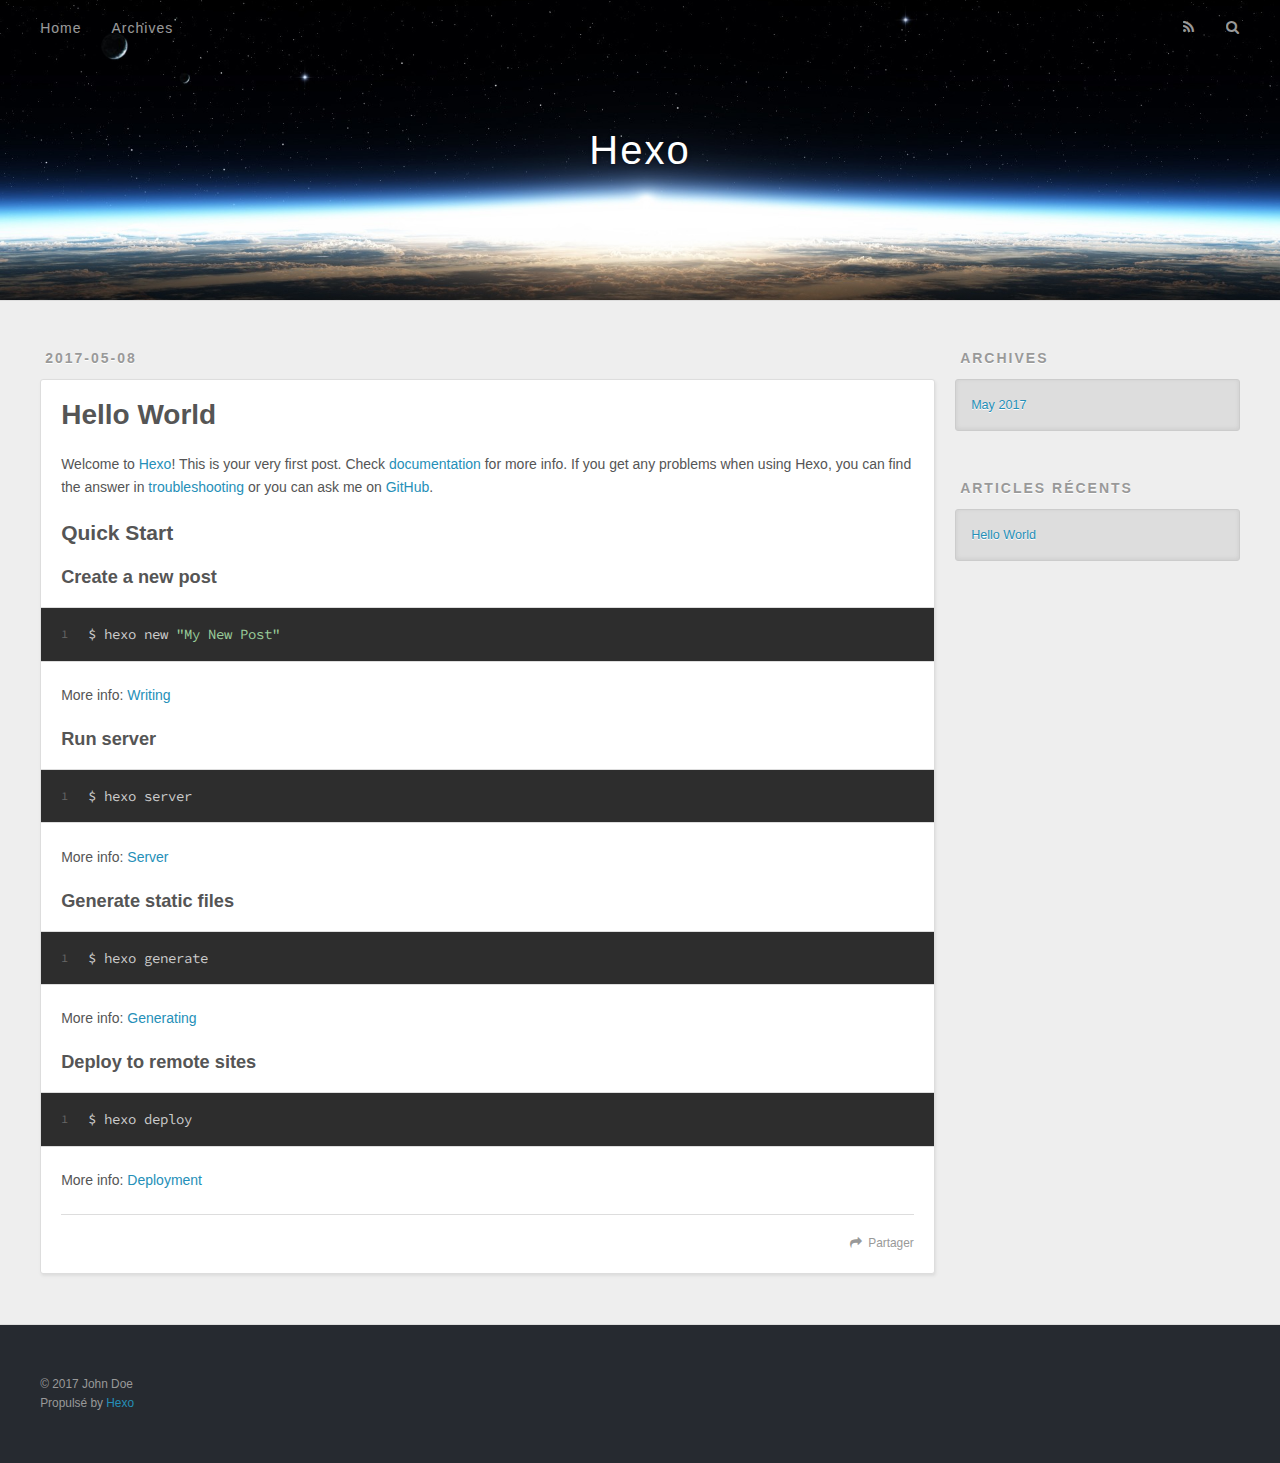
==== index.html @ 1f9a2af3 "Site updated: 2017-05-08 00:08:23" ====
<!DOCTYPE html>
<html>
<head>
  <meta charset="utf-8">
  
  <title>Hexo</title>
  <meta name="viewport" content="width=device-width, initial-scale=1, maximum-scale=1">
  <meta property="og:type" content="website">
<meta property="og:title" content="Hexo">
<meta property="og:url" content="http://yoursite.com/index.html">
<meta property="og:site_name" content="Hexo">
<meta name="twitter:card" content="summary">
<meta name="twitter:title" content="Hexo">
  
    <link rel="alternate" href="/atom.xml" title="Hexo" type="application/atom+xml">
  
  
    <link rel="icon" href="/favicon.png">
  
  
    <link href="//fonts.googleapis.com/css?family=Source+Code+Pro" rel="stylesheet" type="text/css">
  
  <link rel="stylesheet" href="/css/style.css">
  

</head>

<body>
  <div id="container">
    <div id="wrap">
      <header id="header">
  <div id="banner"></div>
  <div id="header-outer" class="outer">
    <div id="header-title" class="inner">
      <h1 id="logo-wrap">
        <a href="/" id="logo">Hexo</a>
      </h1>
      
    </div>
    <div id="header-inner" class="inner">
      <nav id="main-nav">
        <a id="main-nav-toggle" class="nav-icon"></a>
        
          <a class="main-nav-link" href="/">Home</a>
        
          <a class="main-nav-link" href="/archives">Archives</a>
        
      </nav>
      <nav id="sub-nav">
        
          <a id="nav-rss-link" class="nav-icon" href="/atom.xml" title="Flux RSS"></a>
        
        <a id="nav-search-btn" class="nav-icon" title="Rechercher"></a>
      </nav>
      <div id="search-form-wrap">
        <form action="//google.com/search" method="get" accept-charset="UTF-8" class="search-form"><input type="search" name="q" class="search-form-input" placeholder="Search"><button type="submit" class="search-form-submit">&#xF002;</button><input type="hidden" name="sitesearch" value="http://yoursite.com"></form>
      </div>
    </div>
  </div>
</header>
      <div class="outer">
        <section id="main">
  
    <article id="post-hello-world" class="article article-type-post" itemscope itemprop="blogPost">
  <div class="article-meta">
    <a href="/2017/05/08/hello-world/" class="article-date">
  <time datetime="2017-05-07T16:02:55.873Z" itemprop="datePublished">2017-05-08</time>
</a>
    
  </div>
  <div class="article-inner">
    
    
      <header class="article-header">
        
  
    <h1 itemprop="name">
      <a class="article-title" href="/2017/05/08/hello-world/">Hello World</a>
    </h1>
  

      </header>
    
    <div class="article-entry" itemprop="articleBody">
      
        <p>Welcome to <a href="https://hexo.io/" target="_blank" rel="external">Hexo</a>! This is your very first post. Check <a href="https://hexo.io/docs/" target="_blank" rel="external">documentation</a> for more info. If you get any problems when using Hexo, you can find the answer in <a href="https://hexo.io/docs/troubleshooting.html" target="_blank" rel="external">troubleshooting</a> or you can ask me on <a href="https://github.com/hexojs/hexo/issues" target="_blank" rel="external">GitHub</a>.</p>
<h2 id="Quick-Start"><a href="#Quick-Start" class="headerlink" title="Quick Start"></a>Quick Start</h2><h3 id="Create-a-new-post"><a href="#Create-a-new-post" class="headerlink" title="Create a new post"></a>Create a new post</h3><figure class="highlight bash"><table><tr><td class="gutter"><pre><div class="line">1</div></pre></td><td class="code"><pre><div class="line">$ hexo new <span class="string">"My New Post"</span></div></pre></td></tr></table></figure>
<p>More info: <a href="https://hexo.io/docs/writing.html" target="_blank" rel="external">Writing</a></p>
<h3 id="Run-server"><a href="#Run-server" class="headerlink" title="Run server"></a>Run server</h3><figure class="highlight bash"><table><tr><td class="gutter"><pre><div class="line">1</div></pre></td><td class="code"><pre><div class="line">$ hexo server</div></pre></td></tr></table></figure>
<p>More info: <a href="https://hexo.io/docs/server.html" target="_blank" rel="external">Server</a></p>
<h3 id="Generate-static-files"><a href="#Generate-static-files" class="headerlink" title="Generate static files"></a>Generate static files</h3><figure class="highlight bash"><table><tr><td class="gutter"><pre><div class="line">1</div></pre></td><td class="code"><pre><div class="line">$ hexo generate</div></pre></td></tr></table></figure>
<p>More info: <a href="https://hexo.io/docs/generating.html" target="_blank" rel="external">Generating</a></p>
<h3 id="Deploy-to-remote-sites"><a href="#Deploy-to-remote-sites" class="headerlink" title="Deploy to remote sites"></a>Deploy to remote sites</h3><figure class="highlight bash"><table><tr><td class="gutter"><pre><div class="line">1</div></pre></td><td class="code"><pre><div class="line">$ hexo deploy</div></pre></td></tr></table></figure>
<p>More info: <a href="https://hexo.io/docs/deployment.html" target="_blank" rel="external">Deployment</a></p>

      
    </div>
    <footer class="article-footer">
      <a data-url="http://yoursite.com/2017/05/08/hello-world/" data-id="cj2ew1vl20000uwfzickqhvb1" class="article-share-link">Partager</a>
      
      
    </footer>
  </div>
  
</article>


  

</section>
        
          <aside id="sidebar">
  
    

  
    

  
    
  
    
  <div class="widget-wrap">
    <h3 class="widget-title">Archives</h3>
    <div class="widget">
      <ul class="archive-list"><li class="archive-list-item"><a class="archive-list-link" href="/archives/2017/05/">May 2017</a></li></ul>
    </div>
  </div>


  
    
  <div class="widget-wrap">
    <h3 class="widget-title">Articles récents</h3>
    <div class="widget">
      <ul>
        
          <li>
            <a href="/2017/05/08/hello-world/">Hello World</a>
          </li>
        
      </ul>
    </div>
  </div>

  
</aside>
        
      </div>
      <footer id="footer">
  
  <div class="outer">
    <div id="footer-info" class="inner">
      &copy; 2017 John Doe<br>
      Propulsé by <a href="http://hexo.io/" target="_blank">Hexo</a>
    </div>
  </div>
</footer>
    </div>
    <nav id="mobile-nav">
  
    <a href="/" class="mobile-nav-link">Home</a>
  
    <a href="/archives" class="mobile-nav-link">Archives</a>
  
</nav>
    

<script src="//ajax.googleapis.com/ajax/libs/jquery/2.0.3/jquery.min.js"></script>


  <link rel="stylesheet" href="/fancybox/jquery.fancybox.css">
  <script src="/fancybox/jquery.fancybox.pack.js"></script>


<script src="/js/script.js"></script>

  </div>
</body>
</html>
---- css/style.css ----
body {
  width: 100%;
}
body:before,
body:after {
  content: "";
  display: table;
}
body:after {
  clear: both;
}
html,
body,
div,
span,
applet,
object,
iframe,
h1,
h2,
h3,
h4,
h5,
h6,
p,
blockquote,
pre,
a,
abbr,
acronym,
address,
big,
cite,
code,
del,
dfn,
em,
img,
ins,
kbd,
q,
s,
samp,
small,
strike,
strong,
sub,
sup,
tt,
var,
dl,
dt,
dd,
ol,
ul,
li,
fieldset,
form,
label,
legend,
table,
caption,
tbody,
tfoot,
thead,
tr,
th,
td {
  margin: 0;
  padding: 0;
  border: 0;
  outline: 0;
  font-weight: inherit;
  font-style: inherit;
  font-family: inherit;
  font-size: 100%;
  vertical-align: baseline;
}
body {
  line-height: 1;
  color: #000;
  background: #fff;
}
ol,
ul {
  list-style: none;
}
table {
  border-collapse: separate;
  border-spacing: 0;
  vertical-align: middle;
}
caption,
th,
td {
  text-align: left;
  font-weight: normal;
  vertical-align: middle;
}
a img {
  border: none;
}
input,
button {
  margin: 0;
  padding: 0;
}
input::-moz-focus-inner,
button::-moz-focus-inner {
  border: 0;
  padding: 0;
}
@font-face {
  font-family: FontAwesome;
  font-style: normal;
  font-weight: normal;
  src: url("fonts/fontawesome-webfont.eot?v=#4.0.3");
  src: url("fonts/fontawesome-webfont.eot?#iefix&v=#4.0.3") format("embedded-opentype"), url("fonts/fontawesome-webfont.woff?v=#4.0.3") format("woff"), url("fonts/fontawesome-webfont.ttf?v=#4.0.3") format("truetype"), url("fonts/fontawesome-webfont.svg#fontawesomeregular?v=#4.0.3") format("svg");
}
html,
body,
#container {
  height: 100%;
}
body {
  background: #eee;
  font: 14px "Helvetica Neue", Helvetica, Arial, sans-serif;
  -webkit-text-size-adjust: 100%;
}
.outer {
  max-width: 1220px;
  margin: 0 auto;
  padding: 0 20px;
}
.outer:before,
.outer:after {
  content: "";
  display: table;
}
.outer:after {
  clear: both;
}
.inner {
  display: inline;
  float: left;
  width: 98.33333333333333%;
  margin: 0 0.833333333333333%;
}
.left,
.alignleft {
  float: left;
}
.right,
.alignright {
  float: right;
}
.clear {
  clear: both;
}
#container {
  position: relative;
}
.mobile-nav-on {
  overflow: hidden;
}
#wrap {
  height: 100%;
  width: 100%;
  position: absolute;
  top: 0;
  left: 0;
  -webkit-transition: 0.2s ease-out;
  -moz-transition: 0.2s ease-out;
  -ms-transition: 0.2s ease-out;
  transition: 0.2s ease-out;
  z-index: 1;
  background: #eee;
}
.mobile-nav-on #wrap {
  left: 280px;
}
@media screen and (min-width: 768px) {
  #main {
    display: inline;
    float: left;
    width: 73.33333333333333%;
    margin: 0 0.833333333333333%;
  }
}
.article-date,
.article-category-link,
.archive-year,
.widget-title {
  text-decoration: none;
  text-transform: uppercase;
  letter-spacing: 2px;
  color: #999;
  margin-bottom: 1em;
  margin-left: 5px;
  line-height: 1em;
  text-shadow: 0 1px #fff;
  font-weight: bold;
}
.article-inner,
.archive-article-inner {
  background: #fff;
  -webkit-box-shadow: 1px 2px 3px #ddd;
  box-shadow: 1px 2px 3px #ddd;
  border: 1px solid #ddd;
  border-radius: 3px;
}
.article-entry h1,
.widget h1 {
  font-size: 2em;
}
.article-entry h2,
.widget h2 {
  font-size: 1.5em;
}
.article-entry h3,
.widget h3 {
  font-size: 1.3em;
}
.article-entry h4,
.widget h4 {
  font-size: 1.2em;
}
.article-entry h5,
.widget h5 {
  font-size: 1em;
}
.article-entry h6,
.widget h6 {
  font-size: 1em;
  color: #999;
}
.article-entry hr,
.widget hr {
  border: 1px dashed #ddd;
}
.article-entry strong,
.widget strong {
  font-weight: bold;
}
.article-entry em,
.widget em,
.article-entry cite,
.widget cite {
  font-style: italic;
}
.article-entry sup,
.widget sup,
.article-entry sub,
.widget sub {
  font-size: 0.75em;
  line-height: 0;
  position: relative;
  vertical-align: baseline;
}
.article-entry sup,
.widget sup {
  top: -0.5em;
}
.article-entry sub,
.widget sub {
  bottom: -0.2em;
}
.article-entry small,
.widget small {
  font-size: 0.85em;
}
.article-entry acronym,
.widget acronym,
.article-entry abbr,
.widget abbr {
  border-bottom: 1px dotted;
}
.article-entry ul,
.widget ul,
.article-entry ol,
.widget ol,
.article-entry dl,
.widget dl {
  margin: 0 20px;
  line-height: 1.6em;
}
.article-entry ul ul,
.widget ul ul,
.article-entry ol ul,
.widget ol ul,
.article-entry ul ol,
.widget ul ol,
.article-entry ol ol,
.widget ol ol {
  margin-top: 0;
  margin-bottom: 0;
}
.article-entry ul,
.widget ul {
  list-style: disc;
}
.article-entry ol,
.widget ol {
  list-style: decimal;
}
.article-entry dt,
.widget dt {
  font-weight: bold;
}
#header {
  height: 300px;
  position: relative;
  border-bottom: 1px solid #ddd;
}
#header:before,
#header:after {
  content: "";
  position: absolute;
  left: 0;
  right: 0;
  height: 40px;
}
#header:before {
  top: 0;
  background: -webkit-linear-gradient(rgba(0,0,0,0.2), transparent);
  background: -moz-linear-gradient(rgba(0,0,0,0.2), transparent);
  background: -ms-linear-gradient(rgba(0,0,0,0.2), transparent);
  background: linear-gradient(rgba(0,0,0,0.2), transparent);
}
#header:after {
  bottom: 0;
  background: -webkit-linear-gradient(transparent, rgba(0,0,0,0.2));
  background: -moz-linear-gradient(transparent, rgba(0,0,0,0.2));
  background: -ms-linear-gradient(transparent, rgba(0,0,0,0.2));
  background: linear-gradient(transparent, rgba(0,0,0,0.2));
}
#header-outer {
  height: 100%;
  position: relative;
}
#header-inner {
  position: relative;
  overflow: hidden;
}
#banner {
  position: absolute;
  top: 0;
  left: 0;
  width: 100%;
  height: 100%;
  background: url("images/banner.jpg") center #000;
  -webkit-background-size: cover;
  -moz-background-size: cover;
  background-size: cover;
  z-index: -1;
}
#header-title {
  text-align: center;
  height: 40px;
  position: absolute;
  top: 50%;
  left: 0;
  margin-top: -20px;
}
#logo,
#subtitle {
  text-decoration: none;
  color: #fff;
  font-weight: 300;
  text-shadow: 0 1px 4px rgba(0,0,0,0.3);
}
#logo {
  font-size: 40px;
  line-height: 40px;
  letter-spacing: 2px;
}
#subtitle {
  font-size: 16px;
  line-height: 16px;
  letter-spacing: 1px;
}
#subtitle-wrap {
  margin-top: 16px;
}
#main-nav {
  float: left;
  margin-left: -15px;
}
.nav-icon,
.main-nav-link {
  float: left;
  color: #fff;
  opacity: 0.6;
  text-decoration: none;
  text-shadow: 0 1px rgba(0,0,0,0.2);
  -webkit-transition: opacity 0.2s;
  -moz-transition: opacity 0.2s;
  -ms-transition: opacity 0.2s;
  transition: opacity 0.2s;
  display: block;
  padding: 20px 15px;
}
.nav-icon:hover,
.main-nav-link:hover {
  opacity: 1;
}
.nav-icon {
  font-family: FontAwesome;
  text-align: center;
  font-size: 14px;
  width: 14px;
  height: 14px;
  padding: 20px 15px;
  position: relative;
  cursor: pointer;
}
.main-nav-link {
  font-weight: 300;
  letter-spacing: 1px;
}
@media screen and (max-width: 479px) {
  .main-nav-link {
    display: none;
  }
}
#main-nav-toggle {
  display: none;
}
#main-nav-toggle:before {
  content: "\f0c9";
}
@media screen and (max-width: 479px) {
  #main-nav-toggle {
    display: block;
  }
}
#sub-nav {
  float: right;
  margin-right: -15px;
}
#nav-rss-link:before {
  content: "\f09e";
}
#nav-search-btn:before {
  content: "\f002";
}
#search-form-wrap {
  position: absolute;
  top: 15px;
  width: 150px;
  height: 30px;
  right: -150px;
  opacity: 0;
  -webkit-transition: 0.2s ease-out;
  -moz-transition: 0.2s ease-out;
  -ms-transition: 0.2s ease-out;
  transition: 0.2s ease-out;
}
#search-form-wrap.on {
  opacity: 1;
  right: 0;
}
@media screen and (max-width: 479px) {
  #search-form-wrap {
    width: 100%;
    right: -100%;
  }
}
.search-form {
  position: absolute;
  top: 0;
  left: 0;
  right: 0;
  background: #fff;
  padding: 5px 15px;
  border-radius: 15px;
  -webkit-box-shadow: 0 0 10px rgba(0,0,0,0.3);
  box-shadow: 0 0 10px rgba(0,0,0,0.3);
}
.search-form-input {
  border: none;
  background: none;
  color: #555;
  width: 100%;
  font: 13px "Helvetica Neue", Helvetica, Arial, sans-serif;
  outline: none;
}
.search-form-input::-webkit-search-results-decoration,
.search-form-input::-webkit-search-cancel-button {
  -webkit-appearance: none;
}
.search-form-submit {
  position: absolute;
  top: 50%;
  right: 10px;
  margin-top: -7px;
  font: 13px FontAwesome;
  border: none;
  background: none;
  color: #bbb;
  cursor: pointer;
}
.search-form-submit:hover,
.search-form-submit:focus {
  color: #777;
}
.article {
  margin: 50px 0;
}
.article-inner {
  overflow: hidden;
}
.article-meta:before,
.article-meta:after {
  content: "";
  display: table;
}
.article-meta:after {
  clear: both;
}
.article-date {
  float: left;
}
.article-category {
  float: left;
  line-height: 1em;
  color: #ccc;
  text-shadow: 0 1px #fff;
  margin-left: 8px;
}
.article-category:before {
  content: "\2022";
}
.article-category-link {
  margin: 0 12px 1em;
}
.article-header {
  padding: 20px 20px 0;
}
.article-title {
  text-decoration: none;
  font-size: 2em;
  font-weight: bold;
  color: #555;
  line-height: 1.1em;
  -webkit-transition: color 0.2s;
  -moz-transition: color 0.2s;
  -ms-transition: color 0.2s;
  transition: color 0.2s;
}
a.article-title:hover {
  color: #258fb8;
}
.article-entry {
  color: #555;
  padding: 0 20px;
}
.article-entry:before,
.article-entry:after {
  content: "";
  display: table;
}
.article-entry:after {
  clear: both;
}
.article-entry p,
.article-entry table {
  line-height: 1.6em;
  margin: 1.6em 0;
}
.article-entry h1,
.article-entry h2,
.article-entry h3,
.article-entry h4,
.article-entry h5,
.article-entry h6 {
  font-weight: bold;
}
.article-entry h1,
.article-entry h2,
.article-entry h3,
.article-entry h4,
.article-entry h5,
.article-entry h6 {
  line-height: 1.1em;
  margin: 1.1em 0;
}
.article-entry a {
  color: #258fb8;
  text-decoration: none;
}
.article-entry a:hover {
  text-decoration: underline;
}
.article-entry ul,
.article-entry ol,
.article-entry dl {
  margin-top: 1.6em;
  margin-bottom: 1.6em;
}
.article-entry img,
.article-entry video {
  max-width: 100%;
  height: auto;
  display: block;
  margin: auto;
}
.article-entry iframe {
  border: none;
}
.article-entry table {
  width: 100%;
  border-collapse: collapse;
  border-spacing: 0;
}
.article-entry th {
  font-weight: bold;
  border-bottom: 3px solid #ddd;
  padding-bottom: 0.5em;
}
.article-entry td {
  border-bottom: 1px solid #ddd;
  padding: 10px 0;
}
.article-entry blockquote {
  font-family: Georgia, "Times New Roman", serif;
  font-size: 1.4em;
  margin: 1.6em 20px;
  text-align: center;
}
.article-entry blockquote footer {
  font-size: 14px;
  margin: 1.6em 0;
  font-family: "Helvetica Neue", Helvetica, Arial, sans-serif;
}
.article-entry blockquote footer cite:before {
  content: "—";
  padding: 0 0.5em;
}
.article-entry .pullquote {
  text-align: left;
  width: 45%;
  margin: 0;
}
.article-entry .pullquote.left {
  margin-left: 0.5em;
  margin-right: 1em;
}
.article-entry .pullquote.right {
  margin-right: 0.5em;
  margin-left: 1em;
}
.article-entry .caption {
  color: #999;
  display: block;
  font-size: 0.9em;
  margin-top: 0.5em;
  position: relative;
  text-align: center;
}
.article-entry .video-container {
  position: relative;
  padding-top: 56.25%;
  height: 0;
  overflow: hidden;
}
.article-entry .video-container iframe,
.article-entry .video-container object,
.article-entry .video-container embed {
  position: absolute;
  top: 0;
  left: 0;
  width: 100%;
  height: 100%;
  margin-top: 0;
}
.article-more-link a {
  display: inline-block;
  line-height: 1em;
  padding: 6px 15px;
  border-radius: 15px;
  background: #eee;
  color: #999;
  text-shadow: 0 1px #fff;
  text-decoration: none;
}
.article-more-link a:hover {
  background: #258fb8;
  color: #fff;
  text-decoration: none;
  text-shadow: 0 1px #1e7293;
}
.article-footer {
  font-size: 0.85em;
  line-height: 1.6em;
  border-top: 1px solid #ddd;
  padding-top: 1.6em;
  margin: 0 20px 20px;
}
.article-footer:before,
.article-footer:after {
  content: "";
  display: table;
}
.article-footer:after {
  clear: both;
}
.article-footer a {
  color: #999;
  text-decoration: none;
}
.article-footer a:hover {
  color: #555;
}
.article-tag-list-item {
  float: left;
  margin-right: 10px;
}
.article-tag-list-link:before {
  content: "#";
}
.article-comment-link {
  float: right;
}
.article-comment-link:before {
  content: "\f075";
  font-family: FontAwesome;
  padding-right: 8px;
}
.article-share-link {
  cursor: pointer;
  float: right;
  margin-left: 20px;
}
.article-share-link:before {
  content: "\f064";
  font-family: FontAwesome;
  padding-right: 6px;
}
#article-nav {
  position: relative;
}
#article-nav:before,
#article-nav:after {
  content: "";
  display: table;
}
#article-nav:after {
  clear: both;
}
@media screen and (min-width: 768px) {
  #article-nav {
    margin: 50px 0;
  }
  #article-nav:before {
    width: 8px;
    height: 8px;
    position: absolute;
    top: 50%;
    left: 50%;
    margin-top: -4px;
    margin-left: -4px;
    content: "";
    border-radius: 50%;
    background: #ddd;
    -webkit-box-shadow: 0 1px 2px #fff;
    box-shadow: 0 1px 2px #fff;
  }
}
.article-nav-link-wrap {
  text-decoration: none;
  text-shadow: 0 1px #fff;
  color: #999;
  -webkit-box-sizing: border-box;
  -moz-box-sizing: border-box;
  box-sizing: border-box;
  margin-top: 50px;
  text-align: center;
  display: block;
}
.article-nav-link-wrap:hover {
  color: #555;
}
@media screen and (min-width: 768px) {
  .article-nav-link-wrap {
    width: 50%;
    margin-top: 0;
  }
}
@media screen and (min-width: 768px) {
  #article-nav-newer {
    float: left;
    text-align: right;
    padding-right: 20px;
  }
}
@media screen and (min-width: 768px) {
  #article-nav-older {
    float: right;
    text-align: left;
    padding-left: 20px;
  }
}
.article-nav-caption {
  text-transform: uppercase;
  letter-spacing: 2px;
  color: #ddd;
  line-height: 1em;
  font-weight: bold;
}
#article-nav-newer .article-nav-caption {
  margin-right: -2px;
}
.article-nav-title {
  font-size: 0.85em;
  line-height: 1.6em;
  margin-top: 0.5em;
}
.article-share-box {
  position: absolute;
  display: none;
  background: #fff;
  -webkit-box-shadow: 1px 2px 10px rgba(0,0,0,0.2);
  box-shadow: 1px 2px 10px rgba(0,0,0,0.2);
  border-radius: 3px;
  margin-left: -145px;
  overflow: hidden;
  z-index: 1;
}
.article-share-box.on {
  display: block;
}
.article-share-input {
  width: 100%;
  background: none;
  -webkit-box-sizing: border-box;
  -moz-box-sizing: border-box;
  box-sizing: border-box;
  font: 14px "Helvetica Neue", Helvetica, Arial, sans-serif;
  padding: 0 15px;
  color: #555;
  outline: none;
  border: 1px solid #ddd;
  border-radius: 3px 3px 0 0;
  height: 36px;
  line-height: 36px;
}
.article-share-links {
  background: #eee;
}
.article-share-links:before,
.article-share-links:after {
  content: "";
  display: table;
}
.article-share-links:after {
  clear: both;
}
.article-share-twitter,
.article-share-facebook,
.article-share-pinterest,
.article-share-google {
  width: 50px;
  height: 36px;
  display: block;
  float: left;
  position: relative;
  color: #999;
  text-shadow: 0 1px #fff;
}
.article-share-twitter:before,
.article-share-facebook:before,
.article-share-pinterest:before,
.article-share-google:before {
  font-size: 20px;
  font-family: FontAwesome;
  width: 20px;
  height: 20px;
  position: absolute;
  top: 50%;
  left: 50%;
  margin-top: -10px;
  margin-left: -10px;
  text-align: center;
}
.article-share-twitter:hover,
.article-share-facebook:hover,
.article-share-pinterest:hover,
.article-share-google:hover {
  color: #fff;
}
.article-share-twitter:before {
  content: "\f099";
}
.article-share-twitter:hover {
  background: #00aced;
  text-shadow: 0 1px #008abe;
}
.article-share-facebook:before {
  content: "\f09a";
}
.article-share-facebook:hover {
  background: #3b5998;
  text-shadow: 0 1px #2f477a;
}
.article-share-pinterest:before {
  content: "\f0d2";
}
.article-share-pinterest:hover {
  background: #cb2027;
  text-shadow: 0 1px #a21a1f;
}
.article-share-google:before {
  content: "\f0d5";
}
.article-share-google:hover {
  background: #dd4b39;
  text-shadow: 0 1px #be3221;
}
.article-gallery {
  background: #000;
  position: relative;
}
.article-gallery-photos {
  position: relative;
  overflow: hidden;
}
.article-gallery-img {
  display: none;
  max-width: 100%;
}
.article-gallery-img:first-child {
  display: block;
}
.article-gallery-img.loaded {
  position: absolute;
  display: block;
}
.article-gallery-img img {
  display: block;
  max-width: 100%;
  margin: 0 auto;
}
#comments {
  background: #fff;
  -webkit-box-shadow: 1px 2px 3px #ddd;
  box-shadow: 1px 2px 3px #ddd;
  padding: 20px;
  border: 1px solid #ddd;
  border-radius: 3px;
  margin: 50px 0;
}
#comments a {
  color: #258fb8;
}
.archives-wrap {
  margin: 50px 0;
}
.archives:before,
.archives:after {
  content: "";
  display: table;
}
.archives:after {
  clear: both;
}
.archive-year-wrap {
  margin-bottom: 1em;
}
.archives {
  -webkit-column-gap: 10px;
  -moz-column-gap: 10px;
  column-gap: 10px;
}
@media screen and (min-width: 480px) and (max-width: 767px) {
  .archives {
    -webkit-column-count: 2;
    -moz-column-count: 2;
    column-count: 2;
  }
}
@media screen and (min-width: 768px) {
  .archives {
    -webkit-column-count: 3;
    -moz-column-count: 3;
    column-count: 3;
  }
}
.archive-article {
  -webkit-column-break-inside: avoid;
  page-break-inside: avoid;
  overflow: hidden;
  break-inside: avoid-column;
}
.archive-article-inner {
  padding: 10px;
  margin-bottom: 15px;
}
.archive-article-title {
  text-decoration: none;
  font-weight: bold;
  color: #555;
  -webkit-transition: color 0.2s;
  -moz-transition: color 0.2s;
  -ms-transition: color 0.2s;
  transition: color 0.2s;
  line-height: 1.6em;
}
.archive-article-title:hover {
  color: #258fb8;
}
.archive-article-footer {
  margin-top: 1em;
}
.archive-article-date {
  color: #999;
  text-decoration: none;
  font-size: 0.85em;
  line-height: 1em;
  margin-bottom: 0.5em;
  display: block;
}
#page-nav {
  margin: 50px auto;
  background: #fff;
  -webkit-box-shadow: 1px 2px 3px #ddd;
  box-shadow: 1px 2px 3px #ddd;
  border: 1px solid #ddd;
  border-radius: 3px;
  text-align: center;
  color: #999;
  overflow: hidden;
}
#page-nav:before,
#page-nav:after {
  content: "";
  display: table;
}
#page-nav:after {
  clear: both;
}
#page-nav a,
#page-nav span {
  padding: 10px 20px;
  line-height: 1;
  height: 2ex;
}
#page-nav a {
  color: #999;
  text-decoration: none;
}
#page-nav a:hover {
  background: #999;
  color: #fff;
}
#page-nav .prev {
  float: left;
}
#page-nav .next {
  float: right;
}
#page-nav .page-number {
  display: inline-block;
}
@media screen and (max-width: 479px) {
  #page-nav .page-number {
    display: none;
  }
}
#page-nav .current {
  color: #555;
  font-weight: bold;
}
#page-nav .space {
  color: #ddd;
}
#footer {
  background: #262a30;
  padding: 50px 0;
  border-top: 1px solid #ddd;
  color: #999;
}
#footer a {
  color: #258fb8;
  text-decoration: none;
}
#footer a:hover {
  text-decoration: underline;
}
#footer-info {
  line-height: 1.6em;
  font-size: 0.85em;
}
.article-entry pre,
.article-entry .highlight {
  background: #2d2d2d;
  margin: 0 -20px;
  padding: 15px 20px;
  border-style: solid;
  border-color: #ddd;
  border-width: 1px 0;
  overflow: auto;
  color: #ccc;
  line-height: 22.400000000000002px;
}
.article-entry .highlight .gutter pre,
.article-entry .gist .gist-file .gist-data .line-numbers {
  color: #666;
  font-size: 0.85em;
}
.article-entry pre,
.article-entry code {
  font-family: "Source Code Pro", Consolas, Monaco, Menlo, Consolas, monospace;
}
.article-entry code {
  background: #eee;
  text-shadow: 0 1px #fff;
  padding: 0 0.3em;
}
.article-entry pre code {
  background: none;
  text-shadow: none;
  padding: 0;
}
.article-entry .highlight pre {
  border: none;
  margin: 0;
  padding: 0;
}
.article-entry .highlight table {
  margin: 0;
  width: auto;
}
.article-entry .highlight td {
  border: none;
  padding: 0;
}
.article-entry .highlight figcaption {
  font-size: 0.85em;
  color: #999;
  line-height: 1em;
  margin-bottom: 1em;
}
.article-entry .highlight figcaption:before,
.article-entry .highlight figcaption:after {
  content: "";
  display: table;
}
.article-entry .highlight figcaption:after {
  clear: both;
}
.article-entry .highlight figcaption a {
  float: right;
}
.article-entry .highlight .gutter pre {
  text-align: right;
  padding-right: 20px;
}
.article-entry .highlight .line {
  height: 22.400000000000002px;
}
.article-entry .highlight .line.marked {
  background: #515151;
}
.article-entry .gist {
  margin: 0 -20px;
  border-style: solid;
  border-color: #ddd;
  border-width: 1px 0;
  background: #2d2d2d;
  padding: 15px 20px 15px 0;
}
.article-entry .gist .gist-file {
  border: none;
  font-family: "Source Code Pro", Consolas, Monaco, Menlo, Consolas, monospace;
  margin: 0;
}
.article-entry .gist .gist-file .gist-data {
  background: none;
  border: none;
}
.article-entry .gist .gist-file .gist-data .line-numbers {
  background: none;
  border: none;
  padding: 0 20px 0 0;
}
.article-entry .gist .gist-file .gist-data .line-data {
  padding: 0 !important;
}
.article-entry .gist .gist-file .highlight {
  margin: 0;
  padding: 0;
  border: none;
}
.article-entry .gist .gist-file .gist-meta {
  background: #2d2d2d;
  color: #999;
  font: 0.85em "Helvetica Neue", Helvetica, Arial, sans-serif;
  text-shadow: 0 0;
  padding: 0;
  margin-top: 1em;
  margin-left: 20px;
}
.article-entry .gist .gist-file .gist-meta a {
  color: #258fb8;
  font-weight: normal;
}
.article-entry .gist .gist-file .gist-meta a:hover {
  text-decoration: underline;
}
pre .comment,
pre .title {
  color: #999;
}
pre .variable,
pre .attribute,
pre .tag,
pre .regexp,
pre .ruby .constant,
pre .xml .tag .title,
pre .xml .pi,
pre .xml .doctype,
pre .html .doctype,
pre .css .id,
pre .css .class,
pre .css .pseudo {
  color: #f2777a;
}
pre .number,
pre .preprocessor,
pre .built_in,
pre .literal,
pre .params,
pre .constant {
  color: #f99157;
}
pre .class,
pre .ruby .class .title,
pre .css .rules .attribute {
  color: #9c9;
}
pre .string,
pre .value,
pre .inheritance,
pre .header,
pre .ruby .symbol,
pre .xml .cdata {
  color: #9c9;
}
pre .css .hexcolor {
  color: #6cc;
}
pre .function,
pre .python .decorator,
pre .python .title,
pre .ruby .function .title,
pre .ruby .title .keyword,
pre .perl .sub,
pre .javascript .title,
pre .coffeescript .title {
  color: #69c;
}
pre .keyword,
pre .javascript .function {
  color: #c9c;
}
@media screen and (max-width: 479px) {
  #mobile-nav {
    position: absolute;
    top: 0;
    left: 0;
    width: 280px;
    height: 100%;
    background: #191919;
    border-right: 1px solid #fff;
  }
}
@media screen and (max-width: 479px) {
  .mobile-nav-link {
    display: block;
    color: #999;
    text-decoration: none;
    padding: 15px 20px;
    font-weight: bold;
  }
  .mobile-nav-link:hover {
    color: #fff;
  }
}
@media screen and (min-width: 768px) {
  #sidebar {
    display: inline;
    float: left;
    width: 23.333333333333332%;
    margin: 0 0.833333333333333%;
  }
}
.widget-wrap {
  margin: 50px 0;
}
.widget {
  color: #777;
  text-shadow: 0 1px #fff;
  background: #ddd;
  -webkit-box-shadow: 0 -1px 4px #ccc inset;
  box-shadow: 0 -1px 4px #ccc inset;
  border: 1px solid #ccc;
  padding: 15px;
  border-radius: 3px;
}
.widget a {
  color: #258fb8;
  text-decoration: none;
}
.widget a:hover {
  text-decoration: underline;
}
.widget ul ul,
.widget ol ul,
.widget dl ul,
.widget ul ol,
.widget ol ol,
.widget dl ol,
.widget ul dl,
.widget ol dl,
.widget dl dl {
  margin-left: 15px;
  list-style: disc;
}
.widget {
  line-height: 1.6em;
  word-wrap: break-word;
  font-size: 0.9em;
}
.widget ul,
.widget ol {
  list-style: none;
  margin: 0;
}
.widget ul ul,
.widget ol ul,
.widget ul ol,
.widget ol ol {
  margin: 0 20px;
}
.widget ul ul,
.widget ol ul {
  list-style: disc;
}
.widget ul ol,
.widget ol ol {
  list-style: decimal;
}
.category-list-count,
.tag-list-count,
.archive-list-count {
  padding-left: 5px;
  color: #999;
  font-size: 0.85em;
}
.category-list-count:before,
.tag-list-count:before,
.archive-list-count:before {
  content: "(";
}
.category-list-count:after,
.tag-list-count:after,
.archive-list-count:after {
  content: ")";
}
.tagcloud a {
  margin-right: 5px;
  display: inline-block;
}
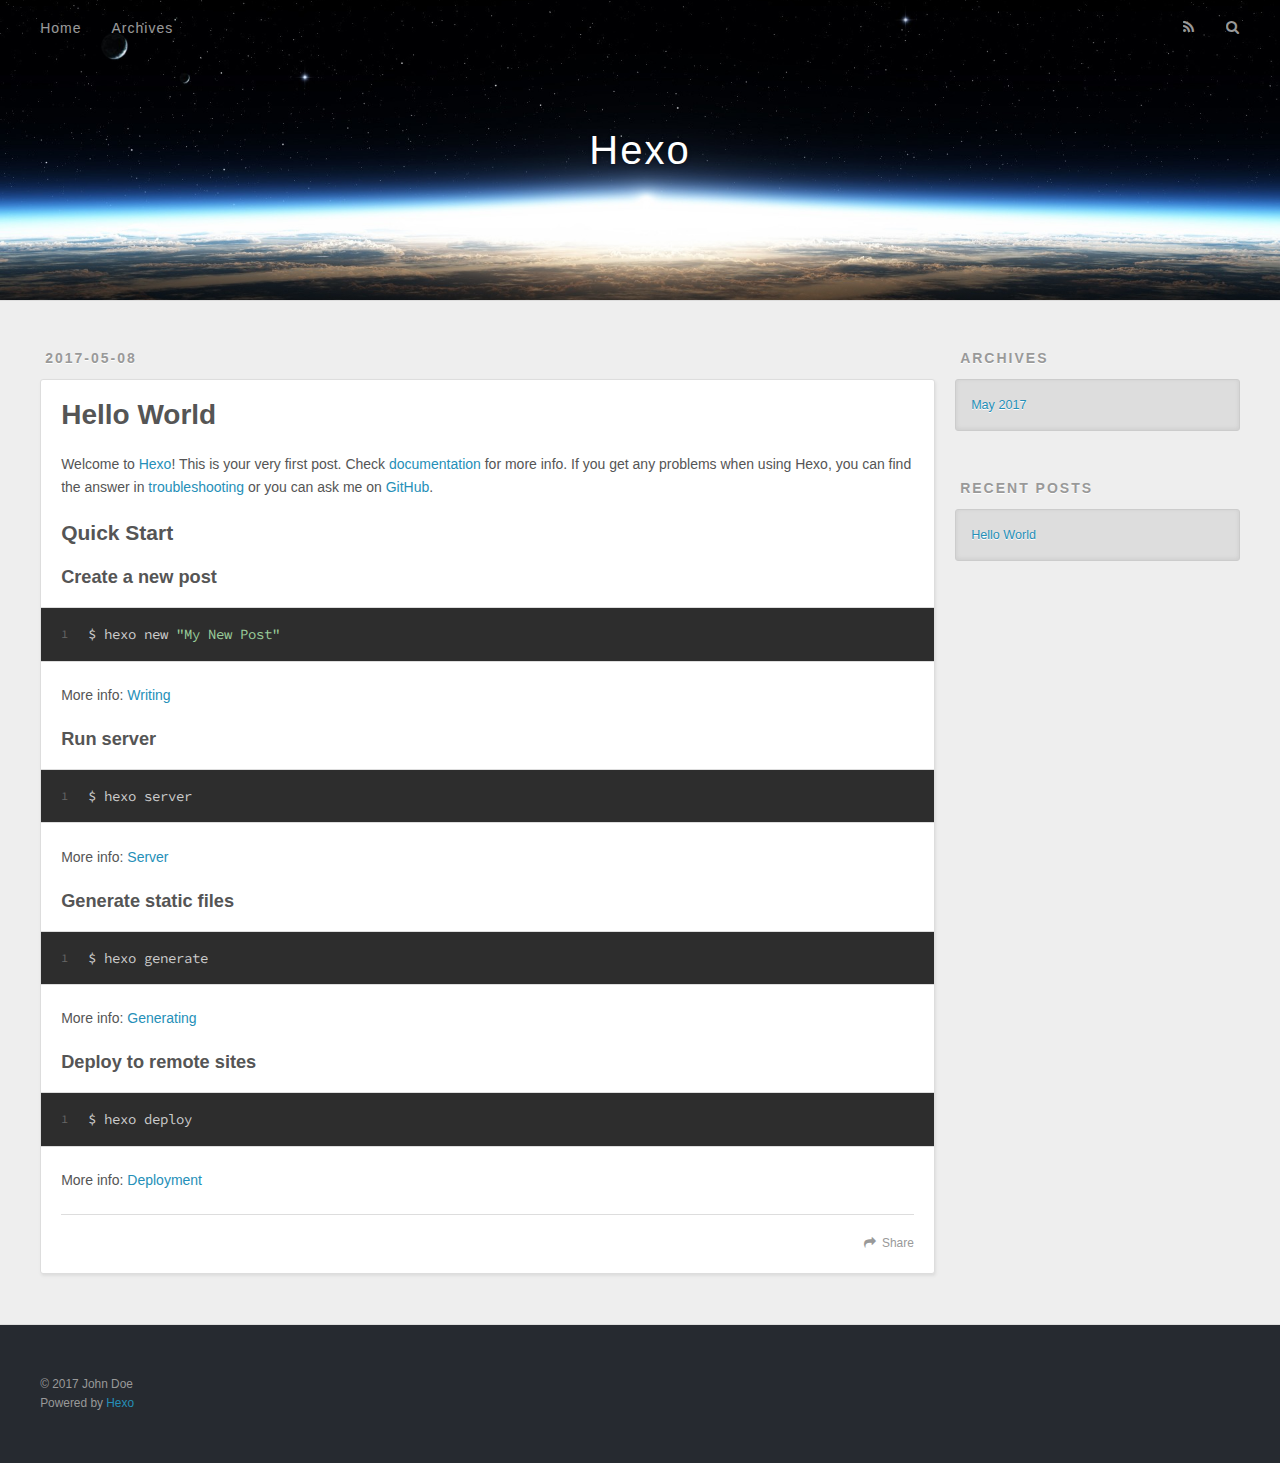
==== commit d9cfd36c: "Site updated: 2017-05-08 00:10:04" ====
--- a/index.html
+++ b/index.html
@@ -48,9 +48,9 @@
       </nav>
       <nav id="sub-nav">
         
-          <a id="nav-rss-link" class="nav-icon" href="/atom.xml" title="Flux RSS"></a>
+          <a id="nav-rss-link" class="nav-icon" href="/atom.xml" title="RSS Feed"></a>
         
-        <a id="nav-search-btn" class="nav-icon" title="Rechercher"></a>
+        <a id="nav-search-btn" class="nav-icon" title="Search"></a>
       </nav>
       <div id="search-form-wrap">
         <form action="//google.com/search" method="get" accept-charset="UTF-8" class="search-form"><input type="search" name="q" class="search-form-input" placeholder="Search"><button type="submit" class="search-form-submit">&#xF002;</button><input type="hidden" name="sitesearch" value="http://yoursite.com"></form>
@@ -64,7 +64,7 @@
     <article id="post-hello-world" class="article article-type-post" itemscope itemprop="blogPost">
   <div class="article-meta">
     <a href="/2017/05/08/hello-world/" class="article-date">
-  <time datetime="2017-05-07T16:02:55.873Z" itemprop="datePublished">2017-05-08</time>
+  <time datetime="2017-05-07T16:05:30.703Z" itemprop="datePublished">2017-05-08</time>
 </a>
     
   </div>
@@ -96,7 +96,7 @@
       
     </div>
     <footer class="article-footer">
-      <a data-url="http://yoursite.com/2017/05/08/hello-world/" data-id="cj2ew1vl20000uwfzickqhvb1" class="article-share-link">Partager</a>
+      <a data-url="http://yoursite.com/2017/05/08/hello-world/" data-id="cj2ew925h0000ycfz14fup410" class="article-share-link">Share</a>
       
       
     </footer>
@@ -131,7 +131,7 @@
   
     
   <div class="widget-wrap">
-    <h3 class="widget-title">Articles récents</h3>
+    <h3 class="widget-title">Recent Posts</h3>
     <div class="widget">
       <ul>
         
@@ -152,7 +152,7 @@
   <div class="outer">
     <div id="footer-info" class="inner">
       &copy; 2017 John Doe<br>
-      Propulsé by <a href="http://hexo.io/" target="_blank">Hexo</a>
+      Powered by <a href="http://hexo.io/" target="_blank">Hexo</a>
     </div>
   </div>
 </footer>
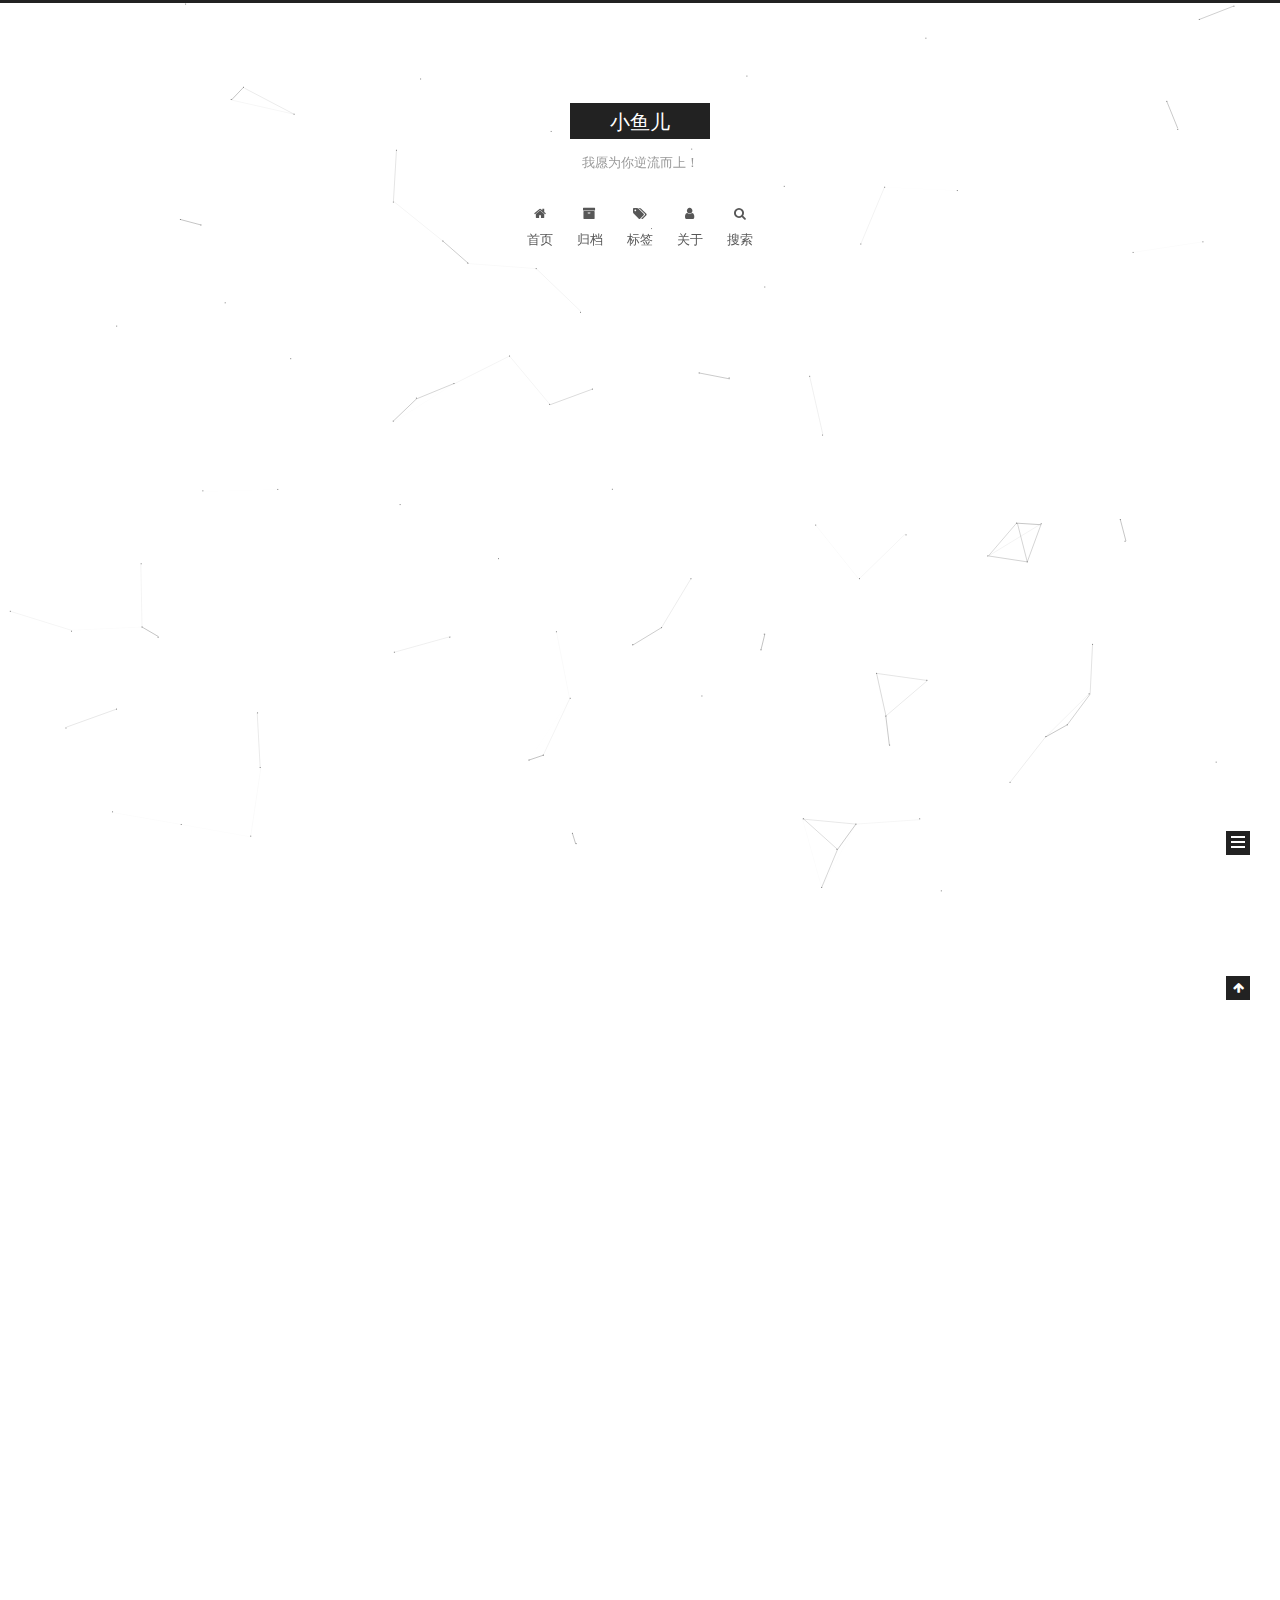
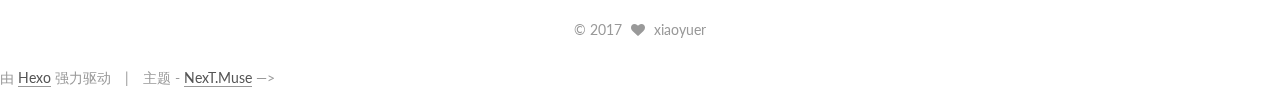
==== commit 17bfb006: "Site updated: 2017-06-13 18:57:49" ====
--- a/index.html
+++ b/index.html
@@ -1,180 +1,1278 @@
-<!DOCTYPE html>
-<html>
+<!doctype html>
+
+
+
+  
+
+
+<html class="theme-next muse use-motion" lang="zh-Hans">
 <head>
-  <meta charset="utf-8">
-  
-  <title>Hexo</title>
-  <meta name="viewport" content="width=device-width, initial-scale=1, maximum-scale=1">
-  <meta property="og:type" content="website">
-<meta property="og:title" content="Hexo">
+  <meta charset="UTF-8"/>
+<meta http-equiv="X-UA-Compatible" content="IE=edge" />
+<meta name="viewport" content="width=device-width, initial-scale=1, maximum-scale=1"/>
+
+
+
+
+
+
+
+
+
+<meta http-equiv="Cache-Control" content="no-transform" />
+<meta http-equiv="Cache-Control" content="no-siteapp" />
+
+
+
+
+
+
+
+
+
+
+
+
+
+
+
+  
+  
+  <link href="/lib/fancybox/source/jquery.fancybox.css?v=2.1.5" rel="stylesheet" type="text/css" />
+
+
+
+
+  
+  
+  
+  
+
+  
+    
+    
+  
+
+  
+
+  
+
+  
+
+  
+
+  
+    
+    
+    <link href="//fonts.googleapis.com/css?family=Lato:300,300italic,400,400italic,700,700italic&subset=latin,latin-ext" rel="stylesheet" type="text/css">
+  
+
+
+
+
+
+
+<link href="/lib/font-awesome/css/font-awesome.min.css?v=4.6.2" rel="stylesheet" type="text/css" />
+
+<link href="/css/main.css?v=5.1.1" rel="stylesheet" type="text/css" />
+
+
+  <meta name="keywords" content="Hexo, NexT" />
+
+
+
+
+
+
+
+
+  <link rel="shortcut icon" type="image/x-icon" href="/favicon.ico?v=5.1.1" />
+
+
+
+
+
+
+<meta name="description" content="There is no absolute security system.">
+<meta property="og:type" content="website">
+<meta property="og:title" content="小鱼儿">
 <meta property="og:url" content="http://yoursite.com/index.html">
-<meta property="og:site_name" content="Hexo">
+<meta property="og:site_name" content="小鱼儿">
+<meta property="og:description" content="There is no absolute security system.">
 <meta name="twitter:card" content="summary">
-<meta name="twitter:title" content="Hexo">
-  
-    <link rel="alternate" href="/atom.xml" title="Hexo" type="application/atom+xml">
-  
-  
-    <link rel="icon" href="/favicon.png">
-  
-  
-    <link href="//fonts.googleapis.com/css?family=Source+Code+Pro" rel="stylesheet" type="text/css">
-  
-  <link rel="stylesheet" href="/css/style.css">
-  
-
+<meta name="twitter:title" content="小鱼儿">
+<meta name="twitter:description" content="There is no absolute security system.">
+
+
+
+<script type="text/javascript" id="hexo.configurations">
+  var NexT = window.NexT || {};
+  var CONFIG = {
+    root: '/',
+    scheme: 'Muse',
+    sidebar: {"position":"left","display":"post","offset":12,"offset_float":0,"b2t":false,"scrollpercent":false},
+    fancybox: true,
+    motion: true,
+    duoshuo: {
+      userId: '0',
+      author: '博主'
+    },
+    algolia: {
+      applicationID: '',
+      apiKey: '',
+      indexName: '',
+      hits: "",
+      labels: ""
+    }
+  };
+</script>
+
+
+
+  <link rel="canonical" href="http://yoursite.com/"/>
+
+
+
+
+
+  <title>小鱼儿</title>
 </head>
 
-<body>
-  <div id="container">
-    <div id="wrap">
-      <header id="header">
-  <div id="banner"></div>
-  <div id="header-outer" class="outer">
-    <div id="header-title" class="inner">
-      <h1 id="logo-wrap">
-        <a href="/" id="logo">Hexo</a>
-      </h1>
-      
+<body itemscope itemtype="http://schema.org/WebPage" lang="zh-Hans">
+
+  
+
+
+
+
+
+
+
+
+
+
+
+
+
+
+
+  
+  
+    
+  
+
+  <div class="container sidebar-position-left 
+   page-home 
+ ">
+    <div class="headband"></div>
+
+    <header id="header" class="header" itemscope itemtype="http://schema.org/WPHeader">
+      <div class="header-inner"><div class="site-brand-wrapper">
+  <div class="site-meta ">
+    
+
+    <div class="custom-logo-site-title">
+      <a href="/"  class="brand" rel="start">
+        <span class="logo-line-before"><i></i></span>
+        <span class="site-title">小鱼儿</span>
+        <span class="logo-line-after"><i></i></span>
+      </a>
     </div>
-    <div id="header-inner" class="inner">
-      <nav id="main-nav">
-        <a id="main-nav-toggle" class="nav-icon"></a>
-        
-          <a class="main-nav-link" href="/">Home</a>
-        
-          <a class="main-nav-link" href="/archives">Archives</a>
-        
-      </nav>
-      <nav id="sub-nav">
-        
-          <a id="nav-rss-link" class="nav-icon" href="/atom.xml" title="RSS Feed"></a>
-        
-        <a id="nav-search-btn" class="nav-icon" title="Search"></a>
-      </nav>
-      <div id="search-form-wrap">
-        <form action="//google.com/search" method="get" accept-charset="UTF-8" class="search-form"><input type="search" name="q" class="search-form-input" placeholder="Search"><button type="submit" class="search-form-submit">&#xF002;</button><input type="hidden" name="sitesearch" value="http://yoursite.com"></form>
-      </div>
+      
+        <p class="site-subtitle">我愿为你逆流而上！</p>
+      
+  </div>
+
+  <div class="site-nav-toggle">
+    <button>
+      <span class="btn-bar"></span>
+      <span class="btn-bar"></span>
+      <span class="btn-bar"></span>
+    </button>
+  </div>
+</div>
+
+<nav class="site-nav">
+  
+
+  
+    <ul id="menu" class="menu">
+      
+        
+        <li class="menu-item menu-item-home">
+          <a href="/" rel="section">
+            
+              <i class="menu-item-icon fa fa-fw fa-home"></i> <br />
+            
+            首页
+          </a>
+        </li>
+      
+        
+        <li class="menu-item menu-item-archives">
+          <a href="/archives/" rel="section">
+            
+              <i class="menu-item-icon fa fa-fw fa-archive"></i> <br />
+            
+            归档
+          </a>
+        </li>
+      
+        
+        <li class="menu-item menu-item-tags">
+          <a href="/tags/" rel="section">
+            
+              <i class="menu-item-icon fa fa-fw fa-tags"></i> <br />
+            
+            标签
+          </a>
+        </li>
+      
+        
+        <li class="menu-item menu-item-about">
+          <a href="/about/" rel="section">
+            
+              <i class="menu-item-icon fa fa-fw fa-user"></i> <br />
+            
+            关于
+          </a>
+        </li>
+      
+
+      
+        <li class="menu-item menu-item-search">
+          
+            <a href="javascript:;" class="popup-trigger">
+          
+            
+              <i class="menu-item-icon fa fa-search fa-fw"></i> <br />
+            
+            搜索
+          </a>
+        </li>
+      
+    </ul>
+  
+
+  
+    <div class="site-search">
+      
+  <div class="popup search-popup local-search-popup">
+  <div class="local-search-header clearfix">
+    <span class="search-icon">
+      <i class="fa fa-search"></i>
+    </span>
+    <span class="popup-btn-close">
+      <i class="fa fa-times-circle"></i>
+    </span>
+    <div class="local-search-input-wrapper">
+      <input autocomplete="off"
+             placeholder="搜索..." spellcheck="false"
+             type="text" id="local-search-input">
     </div>
   </div>
-</header>
-      <div class="outer">
-        <section id="main">
-  
-    <article id="post-hello-world" class="article article-type-post" itemscope itemprop="blogPost">
-  <div class="article-meta">
-    <a href="/2017/05/08/hello-world/" class="article-date">
-  <time datetime="2017-05-07T16:05:30.703Z" itemprop="datePublished">2017-05-08</time>
-</a>
-    
-  </div>
-  <div class="article-inner">
-    
-    
-      <header class="article-header">
-        
-  
-    <h1 itemprop="name">
-      <a class="article-title" href="/2017/05/08/hello-world/">Hello World</a>
-    </h1>
-  
-
+  <div id="local-search-result"></div>
+</div>
+
+
+
+    </div>
+  
+</nav>
+
+
+
+ </div>
+    </header>
+
+    <main id="main" class="main">
+      <div class="main-inner">
+        <div class="content-wrap">
+          <div id="content" class="content">
+            
+  <section id="posts" class="posts-expand">
+    
+      
+
+  
+
+  
+  
+  
+
+  <article class="post post-type-normal " itemscope itemtype="http://schema.org/Article">
+    <link itemprop="mainEntityOfPage" href="http://yoursite.com/2017/05/18/post/">
+
+    <span hidden itemprop="author" itemscope itemtype="http://schema.org/Person">
+      <meta itemprop="name" content="xiaoyuer">
+      <meta itemprop="description" content="">
+      <meta itemprop="image" content="/images/avatar.gif">
+    </span>
+
+    <span hidden itemprop="publisher" itemscope itemtype="http://schema.org/Organization">
+      <meta itemprop="name" content="小鱼儿">
+    </span>
+
+    
+      <header class="post-header">
+
+        
+        
+          <h1 class="post-title" itemprop="name headline">
+                
+                <a class="post-title-link" href="/2017/05/18/post/" itemprop="url">命令行下的黑白对话艺术</a></h1>
+        
+
+        <div class="post-meta">
+          <span class="post-time">
+            
+              <span class="post-meta-item-icon">
+                <i class="fa fa-calendar-o"></i>
+              </span>
+              
+                <span class="post-meta-item-text">发表于</span>
+              
+              <time title="创建于" itemprop="dateCreated datePublished" datetime="2017-05-18T22:46:08+08:00">
+                2017-05-18
+              </time>
+            
+
+            
+
+            
+          </span>
+
+          
+
+          
+            
+          
+
+          
+          
+             <span id="/2017/05/18/post/" class="leancloud_visitors" data-flag-title="命令行下的黑白对话艺术">
+               <span class="post-meta-divider">|</span>
+               <span class="post-meta-item-icon">
+                 <i class="fa fa-eye"></i>
+               </span>
+               
+                 <span class="post-meta-item-text">阅读次数 </span>
+               
+                 <span class="leancloud-visitors-count"></span>
+             </span>
+          
+
+          
+
+          
+
+          
+
+        </div>
       </header>
     
-    <div class="article-entry" itemprop="articleBody">
-      
-        <p>Welcome to <a href="https://hexo.io/" target="_blank" rel="external">Hexo</a>! This is your very first post. Check <a href="https://hexo.io/docs/" target="_blank" rel="external">documentation</a> for more info. If you get any problems when using Hexo, you can find the answer in <a href="https://hexo.io/docs/troubleshooting.html" target="_blank" rel="external">troubleshooting</a> or you can ask me on <a href="https://github.com/hexojs/hexo/issues" target="_blank" rel="external">GitHub</a>.</p>
-<h2 id="Quick-Start"><a href="#Quick-Start" class="headerlink" title="Quick Start"></a>Quick Start</h2><h3 id="Create-a-new-post"><a href="#Create-a-new-post" class="headerlink" title="Create a new post"></a>Create a new post</h3><figure class="highlight bash"><table><tr><td class="gutter"><pre><div class="line">1</div></pre></td><td class="code"><pre><div class="line">$ hexo new <span class="string">"My New Post"</span></div></pre></td></tr></table></figure>
-<p>More info: <a href="https://hexo.io/docs/writing.html" target="_blank" rel="external">Writing</a></p>
-<h3 id="Run-server"><a href="#Run-server" class="headerlink" title="Run server"></a>Run server</h3><figure class="highlight bash"><table><tr><td class="gutter"><pre><div class="line">1</div></pre></td><td class="code"><pre><div class="line">$ hexo server</div></pre></td></tr></table></figure>
-<p>More info: <a href="https://hexo.io/docs/server.html" target="_blank" rel="external">Server</a></p>
-<h3 id="Generate-static-files"><a href="#Generate-static-files" class="headerlink" title="Generate static files"></a>Generate static files</h3><figure class="highlight bash"><table><tr><td class="gutter"><pre><div class="line">1</div></pre></td><td class="code"><pre><div class="line">$ hexo generate</div></pre></td></tr></table></figure>
-<p>More info: <a href="https://hexo.io/docs/generating.html" target="_blank" rel="external">Generating</a></p>
-<h3 id="Deploy-to-remote-sites"><a href="#Deploy-to-remote-sites" class="headerlink" title="Deploy to remote sites"></a>Deploy to remote sites</h3><figure class="highlight bash"><table><tr><td class="gutter"><pre><div class="line">1</div></pre></td><td class="code"><pre><div class="line">$ hexo deploy</div></pre></td></tr></table></figure>
-<p>More info: <a href="https://hexo.io/docs/deployment.html" target="_blank" rel="external">Deployment</a></p>
-
+
+    <div class="post-body" itemprop="articleBody">
+
+      
+      
+
+      
+        
+          <p><img src="http://on9thx7wa.bkt.clouddn.com/tu3.png" alt="image"></p>
+<h2 id="前言"><a href="#前言" class="headerlink" title="前言"></a>前言</h2><p>还记得我是谁：没有绝对安全的系统中的本杰明吗，他们凭借高超黑客技术的所为引起了德国秘密警察组织、欧洲刑警组织的重视，并且一个邪恶的黑客将他们视作威胁，想要将他们除去。在与邪恶黑客的联系中，曾数次用到命令行聊天，今天来分享一下我的命令行下通讯学习笔记。</p>
+<h2 id="关于ncat"><a href="#关于ncat" class="headerlink" title="关于ncat"></a>关于ncat</h2><p>&emsp;&emsp;说起ncat我们不得不说一下Netcat。Netcat在网络安全领域被称作“瑞士军刀”。</p>
+<p>&emsp;&emsp;Nmap团队开发了Ncat作为Netcat的升级版本，增加了更多的功能（如ssl加密、代理连接通过socks4 获取http），让其更能适应现代网络环境的需求。<br>
+          <!--noindex-->
+          <div class="post-button text-center">
+            <a class="btn" href="/2017/05/18/post/#more" rel="contents">
+              阅读全文 &raquo;
+            </a>
+          </div>
+          <!--/noindex-->
+        
       
     </div>
-    <footer class="article-footer">
-      <a data-url="http://yoursite.com/2017/05/08/hello-world/" data-id="cj2ew925h0000ycfz14fup410" class="article-share-link">Share</a>
-      
+
+    <div>
+      
+    </div>
+
+    <div>
+      
+    </div>
+
+    <div>
+      
+    </div>
+
+    <footer class="post-footer">
+      
+
+      
+
+      
+
+      
+      
+        <div class="post-eof"></div>
       
     </footer>
-  </div>
-  
-</article>
-
-
-  
-
-</section>
-        
-          <aside id="sidebar">
-  
-    
-
-  
-    
-
-  
-    
-  
-    
-  <div class="widget-wrap">
-    <h3 class="widget-title">Archives</h3>
-    <div class="widget">
-      <ul class="archive-list"><li class="archive-list-item"><a class="archive-list-link" href="/archives/2017/05/">May 2017</a></li></ul>
+  </article>
+
+
+    
+      
+
+  
+
+  
+  
+  
+
+  <article class="post post-type-normal " itemscope itemtype="http://schema.org/Article">
+    <link itemprop="mainEntityOfPage" href="http://yoursite.com/2017/05/11/1/">
+
+    <span hidden itemprop="author" itemscope itemtype="http://schema.org/Person">
+      <meta itemprop="name" content="xiaoyuer">
+      <meta itemprop="description" content="">
+      <meta itemprop="image" content="/images/avatar.gif">
+    </span>
+
+    <span hidden itemprop="publisher" itemscope itemtype="http://schema.org/Organization">
+      <meta itemprop="name" content="小鱼儿">
+    </span>
+
+    
+      <header class="post-header">
+
+        
+        
+          <h1 class="post-title" itemprop="name headline">
+                
+                <a class="post-title-link" href="/2017/05/11/1/" itemprop="url">vpn搭建</a></h1>
+        
+
+        <div class="post-meta">
+          <span class="post-time">
+            
+              <span class="post-meta-item-icon">
+                <i class="fa fa-calendar-o"></i>
+              </span>
+              
+                <span class="post-meta-item-text">发表于</span>
+              
+              <time title="创建于" itemprop="dateCreated datePublished" datetime="2017-05-11T22:59:59+08:00">
+                2017-05-11
+              </time>
+            
+
+            
+
+            
+          </span>
+
+          
+
+          
+            
+          
+
+          
+          
+             <span id="/2017/05/11/1/" class="leancloud_visitors" data-flag-title="vpn搭建">
+               <span class="post-meta-divider">|</span>
+               <span class="post-meta-item-icon">
+                 <i class="fa fa-eye"></i>
+               </span>
+               
+                 <span class="post-meta-item-text">阅读次数 </span>
+               
+                 <span class="leancloud-visitors-count"></span>
+             </span>
+          
+
+          
+
+          
+
+          
+
+        </div>
+      </header>
+    
+
+    <div class="post-body" itemprop="articleBody">
+
+      
+      
+
+      
+        
+          <p><img src="http://on9thx7wa.bkt.clouddn.com/tu1.jpg" alt="image"></p>
+<h2 id="前言"><a href="#前言" class="headerlink" title="前言"></a>前言</h2><h4 id="在这样混乱的互联网上，军阀割据的地盘中，你根本身不由己，当你接入互联网或陌生人的那一刻，你的隐私就失控了。拿到你隐私的坏蛋，他们可以偷窥你，可以诈骗你或你身边的人，可以利用你的隐私做出下三滥的事。他们不会可怜你，你得学几招保护自己，保护你重要的人……"><a href="#在这样混乱的互联网上，军阀割据的地盘中，你根本身不由己，当你接入互联网或陌生人的那一刻，你的隐私就失控了。拿到你隐私的坏蛋，他们可以偷窥你，可以诈骗你或你身边的人，可以利用你的隐私做出下三滥的事。他们不会可怜你，你得学几招保护自己，保护你重要的人……" class="headerlink" title="在这样混乱的互联网上，军阀割据的地盘中，你根本身不由己，当你接入互联网或陌生人的那一刻，你的隐私就失控了。拿到你隐私的坏蛋，他们可以偷窥你，可以诈骗你或你身边的人，可以利用你的隐私做出下三滥的事。他们不会可怜你，你得学几招保护自己，保护你重要的人……"></a>在这样混乱的互联网上，军阀割据的地盘中，你根本身不由己，当你接入互联网或陌生人的那一刻，你的隐私就失控了。拿到你隐私的坏蛋，他们可以偷窥你，可以诈骗你或你身边的人，可以利用你的隐私做出下三滥的事。他们不会可怜你，你得学几招保护自己，保护你重要的人……</h4>
+          <!--noindex-->
+          <div class="post-button text-center">
+            <a class="btn" href="/2017/05/11/1/#more" rel="contents">
+              阅读全文 &raquo;
+            </a>
+          </div>
+          <!--/noindex-->
+        
+      
+    </div>
+
+    <div>
+      
+    </div>
+
+    <div>
+      
+    </div>
+
+    <div>
+      
+    </div>
+
+    <footer class="post-footer">
+      
+
+      
+
+      
+
+      
+      
+        <div class="post-eof"></div>
+      
+    </footer>
+  </article>
+
+
+    
+  </section>
+
+  
+
+
+          </div>
+          
+
+
+          
+
+        </div>
+        
+          
+  
+  <div class="sidebar-toggle">
+    <div class="sidebar-toggle-line-wrap">
+      <span class="sidebar-toggle-line sidebar-toggle-line-first"></span>
+      <span class="sidebar-toggle-line sidebar-toggle-line-middle"></span>
+      <span class="sidebar-toggle-line sidebar-toggle-line-last"></span>
     </div>
   </div>
 
-
-  
-    
-  <div class="widget-wrap">
-    <h3 class="widget-title">Recent Posts</h3>
-    <div class="widget">
-      <ul>
-        
-          <li>
-            <a href="/2017/05/08/hello-world/">Hello World</a>
-          </li>
-        
-      </ul>
+  <aside id="sidebar" class="sidebar">
+    <div class="sidebar-inner">
+
+      
+
+      
+
+      <section class="site-overview sidebar-panel sidebar-panel-active">
+        <div class="site-author motion-element" itemprop="author" itemscope itemtype="http://schema.org/Person">
+          <img class="site-author-image" itemprop="image"
+               src="/images/avatar.gif"
+               alt="xiaoyuer" />
+          <p class="site-author-name" itemprop="name">xiaoyuer</p>
+           
+              <p class="site-description motion-element" itemprop="description">There is no absolute security system.</p>
+          
+        </div>
+        <nav class="site-state motion-element">
+
+          
+            <div class="site-state-item site-state-posts">
+              <a href="/archives/">
+                <span class="site-state-item-count">2</span>
+                <span class="site-state-item-name">日志</span>
+              </a>
+            </div>
+          
+
+          
+
+          
+            
+            
+            <div class="site-state-item site-state-tags">
+              <a href="/tags/index.html">
+                <span class="site-state-item-count">2</span>
+                <span class="site-state-item-name">标签</span>
+              </a>
+            </div>
+          
+
+        </nav>
+
+        
+
+        <div class="links-of-author motion-element">
+          
+            
+              <span class="links-of-author-item">
+                <a href="https://github.com/lovexz" target="_blank" title="GitHub">
+                  
+                    <i class="fa fa-fw fa-github"></i>
+                  
+                  GitHub
+                </a>
+              </span>
+            
+              <span class="links-of-author-item">
+                <a href="http://www.zhihu.com/people/xiao-yu-er-84-71-77" target="_blank" title="知乎">
+                  
+                    <i class="fa fa-fw fa-globe"></i>
+                  
+                  知乎
+                </a>
+              </span>
+            
+          
+        </div>
+
+        
+        
+
+        
+        
+          <div class="links-of-blogroll motion-element links-of-blogroll-inline">
+            <div class="links-of-blogroll-title">
+              <i class="fa  fa-fw fa-globe"></i>
+              
+            </div>
+            <ul class="links-of-blogroll-list">
+              
+                <li class="links-of-blogroll-item">
+                  <a href="http://blog.knownsec.com/Knownsec_RD_Checklist/" title="技能表" target="_blank">技能表</a>
+                </li>
+              
+            </ul>
+          </div>
+        
+
+        
+
+
+      </section>
+
+      
+
+      
+
     </div>
+  </aside>
+
+
+        
+      </div>
+    </main>
+
+    <footer id="footer" class="footer">
+      <div class="footer-inner">
+        <!— 
+<div class="copyright" >
+  
+  &copy; 
+  <span itemprop="copyrightYear">2017</span>
+  <span class="with-love">
+    <i class="fa fa-heart"></i>
+  </span>
+  <span class="author" itemprop="copyrightHolder">xiaoyuer</span>
+</div>
+
+
+<div class="powered-by">
+  由 <a class="theme-link" href="https://hexo.io">Hexo</a> 强力驱动
+</div>
+
+<div class="theme-info">
+  主题 -
+  <a class="theme-link" href="https://github.com/iissnan/hexo-theme-next">
+    NexT.Muse
+  </a>
+</div>
+
+—>
+
+        
+
+        
+      </div>
+    </footer>
+
+    
+      <div class="back-to-top">
+        <i class="fa fa-arrow-up"></i>
+        
+      </div>
+    
+
   </div>
 
   
-</aside>
-        
-      </div>
-      <footer id="footer">
-  
-  <div class="outer">
-    <div id="footer-info" class="inner">
-      &copy; 2017 John Doe<br>
-      Powered by <a href="http://hexo.io/" target="_blank">Hexo</a>
-    </div>
-  </div>
-</footer>
-    </div>
-    <nav id="mobile-nav">
-  
-    <a href="/" class="mobile-nav-link">Home</a>
-  
-    <a href="/archives" class="mobile-nav-link">Archives</a>
-  
-</nav>
-    
-
-<script src="//ajax.googleapis.com/ajax/libs/jquery/2.0.3/jquery.min.js"></script>
-
-
-  <link rel="stylesheet" href="/fancybox/jquery.fancybox.css">
-  <script src="/fancybox/jquery.fancybox.pack.js"></script>
-
-
-<script src="/js/script.js"></script>
-
-  </div>
+
+<script type="text/javascript">
+  if (Object.prototype.toString.call(window.Promise) !== '[object Function]') {
+    window.Promise = null;
+  }
+</script>
+
+
+
+
+
+
+
+
+
+  
+
+
+  
+
+
+
+
+
+
+
+
+
+
+
+  
+  <script type="text/javascript" src="/lib/jquery/index.js?v=2.1.3"></script>
+
+  
+  <script type="text/javascript" src="/lib/fastclick/lib/fastclick.min.js?v=1.0.6"></script>
+
+  
+  <script type="text/javascript" src="/lib/jquery_lazyload/jquery.lazyload.js?v=1.9.7"></script>
+
+  
+  <script type="text/javascript" src="/lib/velocity/velocity.min.js?v=1.2.1"></script>
+
+  
+  <script type="text/javascript" src="/lib/velocity/velocity.ui.min.js?v=1.2.1"></script>
+
+  
+  <script type="text/javascript" src="/lib/fancybox/source/jquery.fancybox.pack.js?v=2.1.5"></script>
+
+  
+  <script type="text/javascript" src="/lib/canvas-nest/canvas-nest.min.js"></script>
+
+
+  
+
+
+  <script type="text/javascript" src="/js/src/utils.js?v=5.1.1"></script>
+
+  <script type="text/javascript" src="/js/src/motion.js?v=5.1.1"></script>
+
+
+
+  
+  
+
+  
+    <script type="text/javascript" src="/js/src/scrollspy.js?v=5.1.1"></script>
+<script type="text/javascript" src="/js/src/post-details.js?v=5.1.1"></script>
+
+  
+
+  
+
+
+  <script type="text/javascript" src="/js/src/bootstrap.js?v=5.1.1"></script>
+
+
+
+  
+
+
+  
+
+
+
+
+	
+
+
+
+
+
+  
+
+
+
+
+
+  
+
+
+
+
+
+  
+
+
+
+
+
+
+  
+
+  <script type="text/javascript">
+    // Popup Window;
+    var isfetched = false;
+    var isXml = true;
+    // Search DB path;
+    var search_path = "search.xml";
+    if (search_path.length === 0) {
+      search_path = "search.xml";
+    } else if (search_path.endsWith("json")) {
+      isXml = false;
+    }
+    var path = "/" + search_path;
+    // monitor main search box;
+
+    var onPopupClose = function (e) {
+      $('.popup').hide();
+      $('#local-search-input').val('');
+      $('.search-result-list').remove();
+      $('#no-result').remove();
+      $(".local-search-pop-overlay").remove();
+      $('body').css('overflow', '');
+    }
+
+    function proceedsearch() {
+      $("body")
+        .append('<div class="search-popup-overlay local-search-pop-overlay"></div>')
+        .css('overflow', 'hidden');
+      $('.search-popup-overlay').click(onPopupClose);
+      $('.popup').toggle();
+      var $localSearchInput = $('#local-search-input');
+      $localSearchInput.attr("autocapitalize", "none");
+      $localSearchInput.attr("autocorrect", "off");
+      $localSearchInput.focus();
+    }
+
+    // search function;
+    var searchFunc = function(path, search_id, content_id) {
+      'use strict';
+
+      // start loading animation
+      $("body")
+        .append('<div class="search-popup-overlay local-search-pop-overlay">' +
+          '<div id="search-loading-icon">' +
+          '<i class="fa fa-spinner fa-pulse fa-5x fa-fw"></i>' +
+          '</div>' +
+          '</div>')
+        .css('overflow', 'hidden');
+      $("#search-loading-icon").css('margin', '20% auto 0 auto').css('text-align', 'center');
+
+      $.ajax({
+        url: path,
+        dataType: isXml ? "xml" : "json",
+        async: true,
+        success: function(res) {
+          // get the contents from search data
+          isfetched = true;
+          $('.popup').detach().appendTo('.header-inner');
+          var datas = isXml ? $("entry", res).map(function() {
+            return {
+              title: $("title", this).text(),
+              content: $("content",this).text(),
+              url: $("url" , this).text()
+            };
+          }).get() : res;
+          var input = document.getElementById(search_id);
+          var resultContent = document.getElementById(content_id);
+          var inputEventFunction = function() {
+            var searchText = input.value.trim().toLowerCase();
+            var keywords = searchText.split(/[\s\-]+/);
+            if (keywords.length > 1) {
+              keywords.push(searchText);
+            }
+            var resultItems = [];
+            if (searchText.length > 0) {
+              // perform local searching
+              datas.forEach(function(data) {
+                var isMatch = false;
+                var hitCount = 0;
+                var searchTextCount = 0;
+                var title = data.title.trim();
+                var titleInLowerCase = title.toLowerCase();
+                var content = data.content.trim().replace(/<[^>]+>/g,"");
+                var contentInLowerCase = content.toLowerCase();
+                var articleUrl = decodeURIComponent(data.url);
+                var indexOfTitle = [];
+                var indexOfContent = [];
+                // only match articles with not empty titles
+                if(title != '') {
+                  keywords.forEach(function(keyword) {
+                    function getIndexByWord(word, text, caseSensitive) {
+                      var wordLen = word.length;
+                      if (wordLen === 0) {
+                        return [];
+                      }
+                      var startPosition = 0, position = [], index = [];
+                      if (!caseSensitive) {
+                        text = text.toLowerCase();
+                        word = word.toLowerCase();
+                      }
+                      while ((position = text.indexOf(word, startPosition)) > -1) {
+                        index.push({position: position, word: word});
+                        startPosition = position + wordLen;
+                      }
+                      return index;
+                    }
+
+                    indexOfTitle = indexOfTitle.concat(getIndexByWord(keyword, titleInLowerCase, false));
+                    indexOfContent = indexOfContent.concat(getIndexByWord(keyword, contentInLowerCase, false));
+                  });
+                  if (indexOfTitle.length > 0 || indexOfContent.length > 0) {
+                    isMatch = true;
+                    hitCount = indexOfTitle.length + indexOfContent.length;
+                  }
+                }
+
+                // show search results
+
+                if (isMatch) {
+                  // sort index by position of keyword
+
+                  [indexOfTitle, indexOfContent].forEach(function (index) {
+                    index.sort(function (itemLeft, itemRight) {
+                      if (itemRight.position !== itemLeft.position) {
+                        return itemRight.position - itemLeft.position;
+                      } else {
+                        return itemLeft.word.length - itemRight.word.length;
+                      }
+                    });
+                  });
+
+                  // merge hits into slices
+
+                  function mergeIntoSlice(text, start, end, index) {
+                    var item = index[index.length - 1];
+                    var position = item.position;
+                    var word = item.word;
+                    var hits = [];
+                    var searchTextCountInSlice = 0;
+                    while (position + word.length <= end && index.length != 0) {
+                      if (word === searchText) {
+                        searchTextCountInSlice++;
+                      }
+                      hits.push({position: position, length: word.length});
+                      var wordEnd = position + word.length;
+
+                      // move to next position of hit
+
+                      index.pop();
+                      while (index.length != 0) {
+                        item = index[index.length - 1];
+                        position = item.position;
+                        word = item.word;
+                        if (wordEnd > position) {
+                          index.pop();
+                        } else {
+                          break;
+                        }
+                      }
+                    }
+                    searchTextCount += searchTextCountInSlice;
+                    return {
+                      hits: hits,
+                      start: start,
+                      end: end,
+                      searchTextCount: searchTextCountInSlice
+                    };
+                  }
+
+                  var slicesOfTitle = [];
+                  if (indexOfTitle.length != 0) {
+                    slicesOfTitle.push(mergeIntoSlice(title, 0, title.length, indexOfTitle));
+                  }
+
+                  var slicesOfContent = [];
+                  while (indexOfContent.length != 0) {
+                    var item = indexOfContent[indexOfContent.length - 1];
+                    var position = item.position;
+                    var word = item.word;
+                    // cut out 100 characters
+                    var start = position - 20;
+                    var end = position + 80;
+                    if(start < 0){
+                      start = 0;
+                    }
+                    if (end < position + word.length) {
+                      end = position + word.length;
+                    }
+                    if(end > content.length){
+                      end = content.length;
+                    }
+                    slicesOfContent.push(mergeIntoSlice(content, start, end, indexOfContent));
+                  }
+
+                  // sort slices in content by search text's count and hits' count
+
+                  slicesOfContent.sort(function (sliceLeft, sliceRight) {
+                    if (sliceLeft.searchTextCount !== sliceRight.searchTextCount) {
+                      return sliceRight.searchTextCount - sliceLeft.searchTextCount;
+                    } else if (sliceLeft.hits.length !== sliceRight.hits.length) {
+                      return sliceRight.hits.length - sliceLeft.hits.length;
+                    } else {
+                      return sliceLeft.start - sliceRight.start;
+                    }
+                  });
+
+                  // select top N slices in content
+
+                  var upperBound = parseInt('1');
+                  if (upperBound >= 0) {
+                    slicesOfContent = slicesOfContent.slice(0, upperBound);
+                  }
+
+                  // highlight title and content
+
+                  function highlightKeyword(text, slice) {
+                    var result = '';
+                    var prevEnd = slice.start;
+                    slice.hits.forEach(function (hit) {
+                      result += text.substring(prevEnd, hit.position);
+                      var end = hit.position + hit.length;
+                      result += '<b class="search-keyword">' + text.substring(hit.position, end) + '</b>';
+                      prevEnd = end;
+                    });
+                    result += text.substring(prevEnd, slice.end);
+                    return result;
+                  }
+
+                  var resultItem = '';
+
+                  if (slicesOfTitle.length != 0) {
+                    resultItem += "<li><a href='" + articleUrl + "' class='search-result-title'>" + highlightKeyword(title, slicesOfTitle[0]) + "</a>";
+                  } else {
+                    resultItem += "<li><a href='" + articleUrl + "' class='search-result-title'>" + title + "</a>";
+                  }
+
+                  slicesOfContent.forEach(function (slice) {
+                    resultItem += "<a href='" + articleUrl + "'>" +
+                      "<p class=\"search-result\">" + highlightKeyword(content, slice) +
+                      "...</p>" + "</a>";
+                  });
+
+                  resultItem += "</li>";
+                  resultItems.push({
+                    item: resultItem,
+                    searchTextCount: searchTextCount,
+                    hitCount: hitCount,
+                    id: resultItems.length
+                  });
+                }
+              })
+            };
+            if (keywords.length === 1 && keywords[0] === "") {
+              resultContent.innerHTML = '<div id="no-result"><i class="fa fa-search fa-5x" /></div>'
+            } else if (resultItems.length === 0) {
+              resultContent.innerHTML = '<div id="no-result"><i class="fa fa-frown-o fa-5x" /></div>'
+            } else {
+              resultItems.sort(function (resultLeft, resultRight) {
+                if (resultLeft.searchTextCount !== resultRight.searchTextCount) {
+                  return resultRight.searchTextCount - resultLeft.searchTextCount;
+                } else if (resultLeft.hitCount !== resultRight.hitCount) {
+                  return resultRight.hitCount - resultLeft.hitCount;
+                } else {
+                  return resultRight.id - resultLeft.id;
+                }
+              });
+              var searchResultList = '<ul class=\"search-result-list\">';
+              resultItems.forEach(function (result) {
+                searchResultList += result.item;
+              })
+              searchResultList += "</ul>";
+              resultContent.innerHTML = searchResultList;
+            }
+          }
+
+          if ('auto' === 'auto') {
+            input.addEventListener('input', inputEventFunction);
+          } else {
+            $('.search-icon').click(inputEventFunction);
+            input.addEventListener('keypress', function (event) {
+              if (event.keyCode === 13) {
+                inputEventFunction();
+              }
+            });
+          }
+
+          // remove loading animation
+          $(".local-search-pop-overlay").remove();
+          $('body').css('overflow', '');
+
+          proceedsearch();
+        }
+      });
+    }
+
+    // handle and trigger popup window;
+    $('.popup-trigger').click(function(e) {
+      e.stopPropagation();
+      if (isfetched === false) {
+        searchFunc(path, 'local-search-input', 'local-search-result');
+      } else {
+        proceedsearch();
+      };
+    });
+
+    $('.popup-btn-close').click(onPopupClose);
+    $('.popup').click(function(e){
+      e.stopPropagation();
+    });
+    $(document).on('keyup', function (event) {
+      var shouldDismissSearchPopup = event.which === 27 &&
+        $('.search-popup').is(':visible');
+      if (shouldDismissSearchPopup) {
+        onPopupClose();
+      }
+    });
+  </script>
+
+
+
+
+
+  
+
+  
+  <script src="https://cdn1.lncld.net/static/js/av-core-mini-0.6.1.js"></script>
+  <script>AV.initialize("i1rxgbc3C4ujfgi5WDhnwNfw-gzGzoHsz", "1jeWNaKuGusPQa3MslLVsVGt");</script>
+  <script>
+    function showTime(Counter) {
+      var query = new AV.Query(Counter);
+      var entries = [];
+      var $visitors = $(".leancloud_visitors");
+
+      $visitors.each(function () {
+        entries.push( $(this).attr("id").trim() );
+      });
+
+      query.containedIn('url', entries);
+      query.find()
+        .done(function (results) {
+          var COUNT_CONTAINER_REF = '.leancloud-visitors-count';
+
+          if (results.length === 0) {
+            $visitors.find(COUNT_CONTAINER_REF).text(0);
+            return;
+          }
+
+          for (var i = 0; i < results.length; i++) {
+            var item = results[i];
+            var url = item.get('url');
+            var time = item.get('time');
+            var element = document.getElementById(url);
+
+            $(element).find(COUNT_CONTAINER_REF).text(time);
+          }
+          for(var i = 0; i < entries.length; i++) {
+            var url = entries[i];
+            var element = document.getElementById(url);
+            var countSpan = $(element).find(COUNT_CONTAINER_REF);
+            if( countSpan.text() == '') {
+              countSpan.text(0);
+            }
+          }
+        })
+        .fail(function (object, error) {
+          console.log("Error: " + error.code + " " + error.message);
+        });
+    }
+
+    function addCount(Counter) {
+      var $visitors = $(".leancloud_visitors");
+      var url = $visitors.attr('id').trim();
+      var title = $visitors.attr('data-flag-title').trim();
+      var query = new AV.Query(Counter);
+
+      query.equalTo("url", url);
+      query.find({
+        success: function(results) {
+          if (results.length > 0) {
+            var counter = results[0];
+            counter.fetchWhenSave(true);
+            counter.increment("time");
+            counter.save(null, {
+              success: function(counter) {
+                var $element = $(document.getElementById(url));
+                $element.find('.leancloud-visitors-count').text(counter.get('time'));
+              },
+              error: function(counter, error) {
+                console.log('Failed to save Visitor num, with error message: ' + error.message);
+              }
+            });
+          } else {
+            var newcounter = new Counter();
+            /* Set ACL */
+            var acl = new AV.ACL();
+            acl.setPublicReadAccess(true);
+            acl.setPublicWriteAccess(true);
+            newcounter.setACL(acl);
+            /* End Set ACL */
+            newcounter.set("title", title);
+            newcounter.set("url", url);
+            newcounter.set("time", 1);
+            newcounter.save(null, {
+              success: function(newcounter) {
+                var $element = $(document.getElementById(url));
+                $element.find('.leancloud-visitors-count').text(newcounter.get('time'));
+              },
+              error: function(newcounter, error) {
+                console.log('Failed to create');
+              }
+            });
+          }
+        },
+        error: function(error) {
+          console.log('Error:' + error.code + " " + error.message);
+        }
+      });
+    }
+
+    $(function() {
+      var Counter = AV.Object.extend("Counter");
+      if ($('.leancloud_visitors').length == 1) {
+        addCount(Counter);
+      } else if ($('.post-title-link').length > 1) {
+        showTime(Counter);
+      }
+    });
+  </script>
+
+
+
+  
+
+  
+
+  
+
+  
+
+  
+
 </body>
-</html>+</html>
--- a/css/main.css
+++ b/css/main.css
@@ -0,0 +1,2529 @@
+/* normalize.css v3.0.2 | MIT License | git.io/normalize */
+html {
+  font-family: sans-serif; /* 1 */
+  -ms-text-size-adjust: 100%; /* 2 */
+  -webkit-text-size-adjust: 100%; /* 2 */
+}
+body {
+  margin: 0;
+}
+article,
+aside,
+details,
+figcaption,
+figure,
+footer,
+header,
+hgroup,
+main,
+menu,
+nav,
+section,
+summary {
+  display: block;
+}
+audio,
+canvas,
+progress,
+video {
+  display: inline-block; /* 1 */
+  vertical-align: baseline; /* 2 */
+}
+audio:not([controls]) {
+  display: none;
+  height: 0;
+}
+[hidden],
+template {
+  display: none;
+}
+a {
+  background-color: transparent;
+}
+a:active,
+a:hover {
+  outline: 0;
+}
+abbr[title] {
+  border-bottom: 1px dotted;
+}
+b,
+strong {
+  font-weight: bold;
+}
+dfn {
+  font-style: italic;
+}
+h1 {
+  font-size: 2em;
+  margin: 0.67em 0;
+}
+mark {
+  background: #ff0;
+  color: #000;
+}
+small {
+  font-size: 80%;
+}
+sub,
+sup {
+  font-size: 75%;
+  line-height: 0;
+  position: relative;
+  vertical-align: baseline;
+}
+sup {
+  top: -0.5em;
+}
+sub {
+  bottom: -0.25em;
+}
+img {
+  border: 0;
+}
+svg:not(:root) {
+  overflow: hidden;
+}
+figure {
+  margin: 1em 40px;
+}
+hr {
+  -moz-box-sizing: content-box;
+  box-sizing: content-box;
+  height: 0;
+}
+pre {
+  overflow: auto;
+}
+code,
+kbd,
+pre,
+samp {
+  font-family: monospace, monospace;
+  font-size: 1em;
+}
+button,
+input,
+optgroup,
+select,
+textarea {
+  color: inherit; /* 1 */
+  font: inherit; /* 2 */
+  margin: 0; /* 3 */
+}
+button {
+  overflow: visible;
+}
+button,
+select {
+  text-transform: none;
+}
+button,
+html input[type="button"],
+input[type="reset"],
+input[type="submit"] {
+  -webkit-appearance: button; /* 2 */
+  cursor: pointer; /* 3 */
+}
+button[disabled],
+html input[disabled] {
+  cursor: default;
+}
+button::-moz-focus-inner,
+input::-moz-focus-inner {
+  border: 0;
+  padding: 0;
+}
+input {
+  line-height: normal;
+}
+input[type="checkbox"],
+input[type="radio"] {
+  box-sizing: border-box; /* 1 */
+  padding: 0; /* 2 */
+}
+input[type="number"]::-webkit-inner-spin-button,
+input[type="number"]::-webkit-outer-spin-button {
+  height: auto;
+}
+input[type="search"] {
+  -webkit-appearance: textfield; /* 1 */
+  -moz-box-sizing: content-box;
+  -webkit-box-sizing: content-box; /* 2 */
+  box-sizing: content-box;
+}
+input[type="search"]::-webkit-search-cancel-button,
+input[type="search"]::-webkit-search-decoration {
+  -webkit-appearance: none;
+}
+fieldset {
+  border: 1px solid #c0c0c0;
+  margin: 0 2px;
+  padding: 0.35em 0.625em 0.75em;
+}
+legend {
+  border: 0; /* 1 */
+  padding: 0; /* 2 */
+}
+textarea {
+  overflow: auto;
+}
+optgroup {
+  font-weight: bold;
+}
+table {
+  border-collapse: collapse;
+  border-spacing: 0;
+}
+td,
+th {
+  padding: 0;
+}
+::selection {
+  background: #262a30;
+  color: #fff;
+}
+body {
+  position: relative;
+  font-family: 'Lato', "PingFang SC", "Microsoft YaHei", sans-serif;
+  font-size: 14px;
+  line-height: 2;
+  color: #555;
+  background: #fff;
+}
+@media (max-width: 767px) {
+  body {
+    padding-right: 0 !important;
+  }
+}
+@media (min-width: 768px) and (max-width: 991px) {
+  body {
+    padding-right: 0 !important;
+  }
+}
+@media (min-width: 1600px) {
+  body {
+    font-size: 16px;
+  }
+}
+h1,
+h2,
+h3,
+h4,
+h5,
+h6 {
+  margin: 0;
+  padding: 0;
+  font-weight: bold;
+  line-height: 1.5;
+  font-family: 'Lato', "PingFang SC", "Microsoft YaHei", sans-serif;
+}
+h2,
+h3,
+h4,
+h5,
+h6 {
+  margin: 20px 0 15px;
+}
+h1 {
+  font-size: 22px;
+}
+@media (max-width: 767px) {
+  h1 {
+    font-size: 18px;
+  }
+}
+h2 {
+  font-size: 20px;
+}
+@media (max-width: 767px) {
+  h2 {
+    font-size: 16px;
+  }
+}
+h3 {
+  font-size: 18px;
+}
+@media (max-width: 767px) {
+  h3 {
+    font-size: 14px;
+  }
+}
+h4 {
+  font-size: 16px;
+}
+@media (max-width: 767px) {
+  h4 {
+    font-size: 12px;
+  }
+}
+h5 {
+  font-size: 14px;
+}
+@media (max-width: 767px) {
+  h5 {
+    font-size: 10px;
+  }
+}
+h6 {
+  font-size: 12px;
+}
+@media (max-width: 767px) {
+  h6 {
+    font-size: 8px;
+  }
+}
+p {
+  margin: 0 0 25px 0;
+}
+a {
+  color: #555;
+  text-decoration: none;
+  border-bottom: 1px solid #999;
+  word-wrap: break-word;
+}
+a:hover {
+  color: #222;
+  border-bottom-color: #222;
+}
+blockquote {
+  margin: 0;
+  padding: 0;
+}
+img {
+  display: block;
+  margin: auto;
+  max-width: 100%;
+  height: auto;
+}
+hr {
+  margin: 40px 0;
+  height: 3px;
+  border: none;
+  background-color: #ddd;
+  background-image: repeating-linear-gradient(-45deg, #fff, #fff 4px, transparent 4px, transparent 8px);
+}
+blockquote {
+  padding: 0 15px;
+  color: #666;
+  border-left: 4px solid #ddd;
+}
+blockquote cite::before {
+  content: "-";
+  padding: 0 5px;
+}
+dt {
+  font-weight: 700;
+}
+dd {
+  margin: 0;
+  padding: 0;
+}
+.text-left {
+  text-align: left;
+}
+.text-center {
+  text-align: center;
+}
+.text-right {
+  text-align: right;
+}
+.text-justify {
+  text-align: justify;
+}
+.text-nowrap {
+  white-space: nowrap;
+}
+.text-lowercase {
+  text-transform: lowercase;
+}
+.text-uppercase {
+  text-transform: uppercase;
+}
+.text-capitalize {
+  text-transform: capitalize;
+}
+.center-block {
+  display: block;
+  margin-left: auto;
+  margin-right: auto;
+}
+.clearfix:before,
+.clearfix:after {
+  content: " ";
+  display: table;
+}
+.clearfix:after {
+  clear: both;
+}
+.pullquote {
+  width: 45%;
+}
+.pullquote.left {
+  float: left;
+  margin-left: 5px;
+  margin-right: 10px;
+}
+.pullquote.right {
+  float: right;
+  margin-left: 10px;
+  margin-right: 5px;
+}
+.affix.affix.affix {
+  position: fixed;
+}
+.translation {
+  margin-top: -20px;
+  font-size: 14px;
+  color: #999;
+}
+.scrollbar-measure {
+  width: 100px;
+  height: 100px;
+  overflow: scroll;
+  position: absolute;
+  top: -9999px;
+}
+.use-motion .motion-element {
+  opacity: 0;
+}
+table {
+  margin: 20px 0;
+  width: 100%;
+  border-collapse: collapse;
+  border-spacing: 0;
+  border: 1px solid #ddd;
+  font-size: 14px;
+  table-layout: fixed;
+  word-wrap: break-all;
+}
+table>tbody>tr:nth-of-type(odd) {
+  background-color: #f9f9f9;
+}
+table>tbody>tr:hover {
+  background-color: #f5f5f5;
+}
+caption,
+th,
+td {
+  padding: 8px;
+  text-align: left;
+  vertical-align: middle;
+  font-weight: normal;
+}
+th,
+td {
+  border-bottom: 3px solid #ddd;
+  border-right: 1px solid #eee;
+}
+th {
+  padding-bottom: 10px;
+  font-weight: 700;
+}
+td {
+  border-bottom-width: 1px;
+}
+html,
+body {
+  height: 100%;
+}
+.container {
+  position: relative;
+  min-height: 100%;
+}
+.header-inner {
+  margin: 0 auto;
+  padding: 100px 0 70px;
+  width: 700px;
+}
+@media (min-width: 1600px) {
+  .container .header-inner {
+    width: 900px;
+  }
+}
+.main {
+  padding-bottom: 150px;
+}
+.main-inner {
+  margin: 0 auto;
+  width: 700px;
+}
+@media (min-width: 1600px) {
+  .container .main-inner {
+    width: 900px;
+  }
+}
+.footer {
+  position: absolute;
+  left: 0;
+  bottom: 0;
+  width: 100%;
+  min-height: 50px;
+}
+.footer-inner {
+  box-sizing: border-box;
+  margin: 20px auto;
+  width: 700px;
+}
+@media (min-width: 1600px) {
+  .container .footer-inner {
+    width: 900px;
+  }
+}
+pre,
+.highlight {
+  overflow: auto;
+  margin: 20px 0;
+  padding: 0;
+  font-size: 13px;
+  color: #ccc;
+  background: #2d2d2d;
+  line-height: 1.6;
+}
+pre,
+code {
+  font-family: consolas, Menlo, "PingFang SC", "Microsoft YaHei", monospace;
+}
+code {
+  padding: 2px 4px;
+  word-wrap: break-word;
+  color: #555;
+  background: #eee;
+  border-radius: 3px;
+  font-size: 13px;
+}
+pre code {
+  padding: 0;
+  color: #ccc;
+  background: none;
+  text-shadow: none;
+}
+.highlight {
+  border-radius: 1px;
+}
+.highlight pre {
+  border: none;
+  margin: 0;
+  padding: 10px 0;
+}
+.highlight table {
+  margin: 0;
+  width: auto;
+  border: none;
+}
+.highlight td {
+  border: none;
+  padding: 0;
+}
+.highlight figcaption {
+  font-size: 1em;
+  color: #ccc;
+  line-height: 1em;
+  margin-bottom: 1em;
+}
+.highlight figcaption:before,
+.highlight figcaption:after {
+  content: " ";
+  display: table;
+}
+.highlight figcaption:after {
+  clear: both;
+}
+.highlight figcaption a {
+  float: right;
+  color: #ccc;
+}
+.highlight figcaption a:hover {
+  border-bottom-color: #ccc;
+}
+.highlight .gutter pre {
+  padding-left: 10px;
+  padding-right: 10px;
+  color: #999;
+  text-align: right;
+  background-color: #1b1b1b;
+}
+.highlight .code pre {
+  width: 100%;
+  padding-left: 10px;
+  padding-right: 10px;
+  background-color: #2d2d2d;
+}
+.highlight .line {
+  height: 20px;
+}
+.gutter {
+  -webkit-user-select: none;
+  -moz-user-select: none;
+  -ms-user-select: none;
+  user-select: none;
+}
+.gist table {
+  width: auto;
+}
+.gist table td {
+  border: none;
+}
+pre .deletion {
+  background: #008000;
+}
+pre .addition {
+  background: #800000;
+}
+pre .meta {
+  color: #c9c;
+}
+pre .comment {
+  color: #999;
+}
+pre .variable,
+pre .attribute,
+pre .tag,
+pre .regexp,
+pre .ruby .constant,
+pre .xml .tag .title,
+pre .xml .pi,
+pre .xml .doctype,
+pre .html .doctype,
+pre .css .id,
+pre .css .class,
+pre .css .pseudo {
+  color: #f2777a;
+}
+pre .number,
+pre .preprocessor,
+pre .built_in,
+pre .literal,
+pre .params,
+pre .constant,
+pre .command {
+  color: #f99157;
+}
+pre .ruby .class .title,
+pre .css .rules .attribute,
+pre .string,
+pre .value,
+pre .inheritance,
+pre .header,
+pre .ruby .symbol,
+pre .xml .cdata,
+pre .special,
+pre .number,
+pre .formula {
+  color: #9c9;
+}
+pre .title,
+pre .css .hexcolor {
+  color: #6cc;
+}
+pre .function,
+pre .python .decorator,
+pre .python .title,
+pre .ruby .function .title,
+pre .ruby .title .keyword,
+pre .perl .sub,
+pre .javascript .title,
+pre .coffeescript .title {
+  color: #69c;
+}
+pre .keyword,
+pre .javascript .function {
+  color: #c9c;
+}
+.full-image.full-image.full-image {
+  border: none;
+  max-width: 100%;
+  width: auto;
+  margin: 20px auto;
+}
+@media (min-width: 992px) {
+  .full-image.full-image.full-image {
+    max-width: none;
+    width: 110%;
+    margin: 25px -5%;
+  }
+}
+.blockquote-center,
+.page-home .post-type-quote blockquote,
+.page-post-detail .post-type-quote blockquote {
+  position: relative;
+  margin: 40px 0;
+  padding: 0;
+  border-left: none;
+  text-align: center;
+}
+.blockquote-center::before,
+.page-home .post-type-quote blockquote::before,
+.page-post-detail .post-type-quote blockquote::before,
+.blockquote-center::after,
+.page-home .post-type-quote blockquote::after,
+.page-post-detail .post-type-quote blockquote::after {
+  position: absolute;
+  content: ' ';
+  display: block;
+  width: 100%;
+  height: 24px;
+  opacity: 0.2;
+  background-repeat: no-repeat;
+  background-position: 0 -6px;
+  background-size: 22px 22px;
+}
+.blockquote-center::before,
+.page-home .post-type-quote blockquote::before,
+.page-post-detail .post-type-quote blockquote::before {
+  top: -20px;
+  background-image: url("../images/quote-l.svg");
+  border-top: 1px solid #ccc;
+}
+.blockquote-center::after,
+.page-home .post-type-quote blockquote::after,
+.page-post-detail .post-type-quote blockquote::after {
+  bottom: -20px;
+  background-image: url("../images/quote-r.svg");
+  border-bottom: 1px solid #ccc;
+  background-position: 100% 8px;
+}
+.blockquote-center p,
+.page-home .post-type-quote blockquote p,
+.page-post-detail .post-type-quote blockquote p,
+.blockquote-center div,
+.page-home .post-type-quote blockquote div,
+.page-post-detail .post-type-quote blockquote div {
+  text-align: center;
+}
+.post .post-body .group-picture img {
+  box-sizing: border-box;
+  padding: 0 3px;
+  border: none;
+}
+.post .group-picture-row {
+  overflow: hidden;
+  margin-top: 6px;
+}
+.post .group-picture-row:first-child {
+  margin-top: 0;
+}
+.post .group-picture-column {
+  float: left;
+}
+.page-post-detail .post-body .group-picture-column {
+  float: none;
+  margin-top: 10px;
+  width: auto !important;
+}
+.page-post-detail .post-body .group-picture-column img {
+  margin: 0 auto;
+}
+.page-archive .group-picture-container {
+  overflow: hidden;
+}
+.page-archive .group-picture-row {
+  float: left;
+}
+.page-archive .group-picture-row:first-child {
+  margin-top: 6px;
+}
+.page-archive .group-picture-column {
+  max-width: 150px;
+  max-height: 150px;
+}
+.note {
+  padding: 20px;
+  margin: 20px 0;
+  border: 1px solid #eee;
+  border-left-width: 5px;
+  border-radius: 3px;
+}
+.note h2,
+.note h3,
+.note h4,
+.note h5,
+.note h6 {
+  margin-top: 0;
+  margin-bottom: 5px;
+  padding-top: 0 !important;
+}
+.note p:last-child {
+  margin-bottom: 0;
+}
+.note code {
+  border-radius: 3px;
+}
+.note+.note {
+  margin-top: -5px;
+}
+.default {
+  border-left-color: #777;
+}
+.default h2,
+.default h3,
+.default h4,
+.default h5,
+.default h6 {
+  color: #777;
+}
+.primary {
+  border-left-color: #428bca;
+}
+.primary h2,
+.primary h3,
+.primary h4,
+.primary h5,
+.primary h6 {
+  color: #428bca;
+}
+.success {
+  border-left-color: #5cb85c;
+}
+.success h2,
+.success h3,
+.success h4,
+.success h5,
+.success h6 {
+  color: #5cb85c;
+}
+.danger {
+  border-left-color: #d9534f;
+}
+.danger h2,
+.danger h3,
+.danger h4,
+.danger h5,
+.danger h6 {
+  color: #d9534f;
+}
+.warning {
+  border-left-color: #f0ad4e;
+}
+.warning h2,
+.warning h3,
+.warning h4,
+.warning h5,
+.warning h6 {
+  color: #f0ad4e;
+}
+.info {
+  border-left-color: #5bc0de;
+}
+.info h2,
+.info h3,
+.info h4,
+.info h5,
+.info h6 {
+  color: #5bc0de;
+}
+.btn {
+  display: inline-block;
+  padding: 0 20px;
+  font-size: 14px;
+  color: #fff;
+  background: #222;
+  border: 2px solid #222;
+  text-decoration: none;
+  border-radius: 0;
+  transition-property: background-color;
+  transition-duration: 0.2s;
+  transition-timing-function: ease-in-out;
+  transition-delay: 0s;
+}
+.btn:hover,
+.post-button .btn:hover {
+  border-color: #222;
+  color: #222;
+  background: #fff;
+}
+.btn-bar {
+  display: block;
+  width: 22px;
+  height: 2px;
+  background: #555;
+  border-radius: 1px;
+}
+.btn-bar+.btn-bar {
+  margin-top: 4px;
+}
+.pagination {
+  margin: 120px 0 40px;
+  text-align: center;
+  border-top: 1px solid #eee;
+}
+.page-number-basic,
+.pagination .prev,
+.pagination .next,
+.pagination .page-number,
+.pagination .space {
+  display: inline-block;
+  position: relative;
+  top: -1px;
+  margin: 0 10px;
+  padding: 0 10px;
+  line-height: 30px;
+}
+@media (max-width: 767px) {
+  .page-number-basic,
+  .pagination .prev,
+  .pagination .next,
+  .pagination .page-number,
+  .pagination .space {
+    margin: 0 5px;
+  }
+}
+.pagination .prev,
+.pagination .next,
+.pagination .page-number {
+  border-bottom: 0;
+  border-top: 1px solid #eee;
+  transition-property: border-color;
+  transition-duration: 0.2s;
+  transition-timing-function: ease-in-out;
+  transition-delay: 0s;
+}
+.pagination .prev:hover,
+.pagination .next:hover,
+.pagination .page-number:hover {
+  border-top-color: #222;
+}
+.pagination .space {
+  padding: 0;
+  margin: 0;
+}
+.pagination .prev {
+  margin-left: 0;
+}
+.pagination .next {
+  margin-right: 0;
+}
+.pagination .page-number.current {
+  color: #fff;
+  background: #ccc;
+  border-top-color: #ccc;
+}
+@media (max-width: 767px) {
+  .pagination {
+    border-top: none;
+  }
+  .pagination .prev,
+  .pagination .next,
+  .pagination .page-number {
+    margin-bottom: 10px;
+    border-top: 0;
+    border-bottom: 1px solid #eee;
+  }
+  .pagination .prev:hover,
+  .pagination .next:hover,
+  .pagination .page-number:hover {
+    border-bottom-color: #222;
+  }
+}
+.comments {
+  margin: 60px 20px 0;
+}
+.tag-cloud {
+  text-align: center;
+}
+.tag-cloud a {
+  display: inline-block;
+  margin: 10px;
+}
+.back-to-top {
+  box-sizing: border-box;
+  position: fixed;
+  bottom: -100px;
+  right: 30px;
+  z-index: 1050;
+  padding: 0 6px;
+  width: 24px;
+  background: #222;
+  font-size: 12px;
+  opacity: 1;
+  color: #fff;
+  cursor: pointer;
+  text-align: center;
+  -webkit-transform: translateZ(0);
+  transition-property: bottom;
+  transition-duration: 0.2s;
+  transition-timing-function: ease-in-out;
+  transition-delay: 0s;
+}
+@media (max-width: 767px) {
+  .back-to-top {
+    display: none;
+  }
+}
+@media (min-width: 768px) and (max-width: 991px) {
+  .back-to-top {
+    display: none;
+  }
+}
+.back-to-top.back-to-top-on {
+  bottom: 19px;
+}
+.header {
+  background: transparent;
+}
+.header-inner {
+  position: relative;
+}
+.headband {
+  height: 3px;
+  background: #222;
+}
+.site-meta {
+  margin: 0;
+  text-align: center;
+}
+@media (max-width: 767px) {
+  .site-meta {
+    text-align: center;
+  }
+}
+.brand {
+  position: relative;
+  display: inline-block;
+  padding: 0 40px;
+  color: #fff;
+  background: #222;
+  border-bottom: none;
+}
+.brand:hover {
+  color: #fff;
+}
+.logo {
+  display: inline-block;
+  margin-right: 5px;
+  line-height: 36px;
+  vertical-align: top;
+}
+.site-title {
+  display: inline-block;
+  vertical-align: top;
+  line-height: 36px;
+  font-size: 20px;
+  font-weight: normal;
+  font-family: 'Lato', "PingFang SC", "Microsoft YaHei", sans-serif;
+}
+.site-subtitle {
+  margin-top: 10px;
+  font-size: 13px;
+  color: #999;
+}
+.use-motion .brand {
+  opacity: 0;
+}
+.use-motion .logo,
+.use-motion .site-title,
+.use-motion .site-subtitle {
+  opacity: 0;
+  position: relative;
+  top: -10px;
+}
+.site-nav-toggle {
+  display: none;
+  position: absolute;
+  top: 10px;
+  left: 10px;
+}
+@media (max-width: 767px) {
+  .site-nav-toggle {
+    display: block;
+  }
+}
+.site-nav-toggle button {
+  margin-top: 2px;
+  padding: 9px 10px;
+  background: transparent;
+  border: none;
+}
+@media (max-width: 767px) {
+  .site-nav {
+    display: none;
+    margin: 0 -10px;
+    padding: 0 10px;
+    clear: both;
+    border-top: 1px solid #ddd;
+  }
+}
+@media (min-width: 768px) and (max-width: 991px) {
+  .site-nav {
+    display: block !important;
+  }
+}
+@media (min-width: 992px) {
+  .site-nav {
+    display: block !important;
+  }
+}
+.menu {
+  margin-top: 20px;
+  padding-left: 0;
+  text-align: center;
+}
+.menu .menu-item {
+  display: inline-block;
+  margin: 0 10px;
+  list-style: none;
+}
+@media screen and (max-width: 767px) {
+  .menu .menu-item {
+    margin-top: 10px;
+  }
+}
+.menu .menu-item a {
+  display: block;
+  font-size: 13px;
+  line-height: inherit;
+  border-bottom: 1px solid transparent;
+  transition-property: border-color;
+  transition-duration: 0.2s;
+  transition-timing-function: ease-in-out;
+  transition-delay: 0s;
+}
+.menu .menu-item a:hover {
+  border-bottom-color: #222;
+}
+.menu .menu-item .fa {
+  margin-right: 5px;
+}
+.use-motion .menu-item {
+  opacity: 0;
+}
+.post-body {
+  font-family: 'Lato', "PingFang SC", "Microsoft YaHei", sans-serif;
+}
+@media (max-width: 767px) {
+  .post-body {
+    word-break: break-word;
+  }
+}
+.post-body .fancybox img {
+  display: block !important;
+  margin: 0 auto;
+  cursor: pointer;
+  cursor: zoom-in;
+  cursor: -webkit-zoom-in;
+}
+.post-body .image-caption,
+.post-body .figure .caption {
+  margin: 10px auto 15px;
+  text-align: center;
+  font-size: 14px;
+  color: #999;
+  font-weight: bold;
+  line-height: 1;
+}
+.post-sticky-flag {
+  display: inline-block;
+  font-size: 16px;
+  -ms-transform: rotate(30deg);
+  -webkit-transform: rotate(30deg);
+  -moz-transform: rotate(30deg);
+  -ms-transform: rotate(30deg);
+  -o-transform: rotate(30deg);
+  transform: rotate(30deg);
+}
+.posts-expand {
+  padding-top: 40px;
+}
+@media (max-width: 767px) {
+  .posts-expand {
+    margin: 0 20px;
+  }
+  .post-body pre {
+    padding: 10px;
+  }
+  .post-body pre .gutter pre {
+    padding-right: 10px;
+  }
+  .post-body .highlight {
+    margin-left: 0px;
+    margin-right: 0px;
+    padding: 0;
+  }
+  .post-body .highlight .gutter pre {
+    padding-right: 10px;
+  }
+}
+@media (min-width: 992px) {
+  .posts-expand .post-body {
+    text-align: justify;
+  }
+}
+.posts-expand .post-body h2,
+.posts-expand .post-body h3,
+.posts-expand .post-body h4,
+.posts-expand .post-body h5,
+.posts-expand .post-body h6 {
+  padding-top: 10px;
+}
+.posts-expand .post-body h2 .header-anchor,
+.posts-expand .post-body h3 .header-anchor,
+.posts-expand .post-body h4 .header-anchor,
+.posts-expand .post-body h5 .header-anchor,
+.posts-expand .post-body h6 .header-anchor {
+  float: right;
+  margin-left: 10px;
+  color: #ccc;
+  border-bottom-style: none;
+  visibility: hidden;
+}
+.posts-expand .post-body h2 .header-anchor:hover,
+.posts-expand .post-body h3 .header-anchor:hover,
+.posts-expand .post-body h4 .header-anchor:hover,
+.posts-expand .post-body h5 .header-anchor:hover,
+.posts-expand .post-body h6 .header-anchor:hover {
+  color: inherit;
+}
+.posts-expand .post-body h2:hover .header-anchor,
+.posts-expand .post-body h3:hover .header-anchor,
+.posts-expand .post-body h4:hover .header-anchor,
+.posts-expand .post-body h5:hover .header-anchor,
+.posts-expand .post-body h6:hover .header-anchor {
+  visibility: visible;
+}
+.posts-expand .post-body ul li {
+  list-style: circle;
+}
+.posts-expand .post-body img {
+  box-sizing: border-box;
+  margin: auto;
+  padding: 3px;
+  border: 1px solid #ddd;
+}
+.posts-expand .fancybox img {
+  margin: 0 auto;
+}
+@media (max-width: 767px) {
+  .posts-collapse {
+    margin: 0 20px;
+  }
+  .posts-collapse .post-title,
+  .posts-collapse .post-meta {
+    display: block;
+    width: auto;
+    text-align: left;
+  }
+}
+.posts-collapse {
+  position: relative;
+  z-index: 1010;
+  margin-left: 55px;
+}
+.posts-collapse::after {
+  content: " ";
+  position: absolute;
+  top: 20px;
+  left: 0;
+  margin-left: -2px;
+  width: 4px;
+  height: 100%;
+  background: #f5f5f5;
+  z-index: -1;
+}
+@media (max-width: 767px) {
+  .posts-collapse {
+    margin: 0 20px;
+  }
+}
+.posts-collapse .collection-title {
+  position: relative;
+  margin: 60px 0;
+}
+.posts-collapse .collection-title h1,
+.posts-collapse .collection-title h2 {
+  margin-left: 20px;
+}
+.posts-collapse .collection-title small {
+  color: #bbb;
+  margin-left: 5px;
+}
+.posts-collapse .collection-title::before {
+  content: " ";
+  position: absolute;
+  left: 0;
+  top: 50%;
+  margin-left: -4px;
+  margin-top: -4px;
+  width: 8px;
+  height: 8px;
+  background: #bbb;
+  border-radius: 50%;
+}
+.posts-collapse .post {
+  margin: 30px 0;
+}
+.posts-collapse .post-header {
+  position: relative;
+  transition-duration: 0.2s;
+  transition-timing-function: ease-in-out;
+  transition-delay: 0s;
+  transition-property: border;
+  border-bottom: 1px dashed #ccc;
+}
+.posts-collapse .post-header::before {
+  content: " ";
+  position: absolute;
+  left: 0;
+  top: 12px;
+  width: 6px;
+  height: 6px;
+  margin-left: -4px;
+  background: #bbb;
+  border-radius: 50%;
+  border: 1px solid #fff;
+  transition-duration: 0.2s;
+  transition-timing-function: ease-in-out;
+  transition-delay: 0s;
+  transition-property: background;
+}
+.posts-collapse .post-header:hover {
+  border-bottom-color: #666;
+}
+.posts-collapse .post-header:hover::before {
+  background: #222;
+}
+.posts-collapse .post-meta {
+  position: absolute;
+  font-size: 12px;
+  left: 20px;
+  top: 5px;
+}
+.posts-collapse .post-comments-count {
+  display: none;
+}
+.posts-collapse .post-title {
+  margin-left: 60px;
+  font-size: 16px;
+  font-weight: normal;
+  line-height: inherit;
+}
+.posts-collapse .post-title::after {
+  margin-left: 3px;
+  opacity: 0.6;
+}
+.posts-collapse .post-title a {
+  color: #666;
+  border-bottom: none;
+}
+.page-home .post-type-quote .post-header,
+.page-post-detail .post-type-quote .post-header,
+.page-home .post-type-quote .post-tags,
+.page-post-detail .post-type-quote .post-tags {
+  display: none;
+}
+.posts-expand .post-title {
+  font-size: 26px;
+  text-align: center;
+  word-break: break-word;
+  font-weight: 400;
+}
+@media (max-width: 767px) {
+  .posts-expand .post-title {
+    font-size: 22px;
+  }
+}
+.posts-expand .post-title-link {
+  display: inline-block;
+  position: relative;
+  color: #555;
+  border-bottom: none;
+  line-height: 1.2;
+  vertical-align: top;
+}
+.posts-expand .post-title-link::before {
+  content: "";
+  position: absolute;
+  width: 100%;
+  height: 2px;
+  bottom: 0;
+  left: 0;
+  background-color: #000;
+  visibility: hidden;
+  -webkit-transform: scaleX(0);
+  -moz-transform: scaleX(0);
+  -ms-transform: scaleX(0);
+  -o-transform: scaleX(0);
+  transform: scaleX(0);
+  transition-duration: 0.2s;
+  transition-timing-function: ease-in-out;
+  transition-delay: 0s;
+}
+.posts-expand .post-title-link:hover::before {
+  visibility: visible;
+  -webkit-transform: scaleX(1);
+  -moz-transform: scaleX(1);
+  -ms-transform: scaleX(1);
+  -o-transform: scaleX(1);
+  transform: scaleX(1);
+}
+.posts-expand .post-title-link .fa {
+  font-size: 16px;
+}
+.posts-expand .post-meta {
+  margin: 3px 0 60px 0;
+  color: #999;
+  font-family: 'Lato', "PingFang SC", "Microsoft YaHei", sans-serif;
+  font-size: 12px;
+  text-align: center;
+}
+.posts-expand .post-meta .post-category-list {
+  display: inline-block;
+  margin: 0;
+  padding: 3px;
+}
+.posts-expand .post-meta .post-category-list-link {
+  color: #999;
+}
+.posts-expand .post-meta .post-description {
+  font-size: 14px;
+  margin-top: 2px;
+}
+.post-wordcount {
+  display: inline-block;
+}
+.post-meta-divider {
+  margin: 0 0.5em;
+}
+.post-meta-item-icon {
+  margin-right: 3px;
+}
+@media (min-width: 768px) and (max-width: 991px) {
+  .post-meta-item-icon {
+    display: inline-block;
+  }
+}
+@media (max-width: 767px) {
+  .post-meta-item-icon {
+    display: inline-block;
+  }
+}
+@media (min-width: 768px) and (max-width: 991px) {
+  .post-meta-item-text {
+    display: none;
+  }
+}
+@media (max-width: 767px) {
+  .post-meta-item-text {
+    display: none;
+  }
+}
+@media (max-width: 767px) {
+  .posts-expand .post-comments-count {
+    display: none;
+  }
+}
+.post-button {
+  margin-top: 50px;
+}
+.post-button .btn {
+  color: #fff;
+  font-size: 14px;
+  background: #222;
+  border-radius: 0;
+  line-height: 2;
+  margin: 0 4px 8px 4px;
+}
+.post-button .fa-fw {
+  width: 1.285714285714286em;
+  text-align: left;
+}
+.posts-expand .post-tags {
+  margin-top: 40px;
+  text-align: center;
+}
+.posts-expand .post-tags a {
+  display: inline-block;
+  margin-right: 10px;
+  font-size: 13px;
+}
+.post-nav {
+  display: table;
+  margin-top: 15px;
+  width: 100%;
+  border-top: 1px solid #eee;
+}
+.post-nav-divider {
+  display: table-cell;
+  width: 10%;
+}
+.post-nav-item {
+  display: table-cell;
+  padding: 10px 0 0 0;
+  width: 45%;
+  vertical-align: top;
+}
+.post-nav-item a {
+  position: relative;
+  display: block;
+  line-height: 25px;
+  font-size: 14px;
+  color: #555;
+  border-bottom: none;
+}
+.post-nav-item a:hover {
+  color: #222;
+  border-bottom: none;
+}
+.post-nav-item a:active {
+  top: 2px;
+}
+.post-nav-item .fa {
+  position: absolute;
+  top: 8px;
+  left: 0;
+  font-size: 12px;
+}
+.post-nav-next a {
+  padding-left: 15px;
+}
+.post-nav-prev {
+  text-align: right;
+}
+.post-nav-prev a {
+  padding-right: 15px;
+}
+.post-nav-prev .fa {
+  right: 0;
+  left: auto;
+}
+.posts-expand .post-eof {
+  display: block;
+  margin: 80px auto 60px;
+  width: 8%;
+  height: 1px;
+  background: #ccc;
+  text-align: center;
+}
+.post:last-child .post-eof.post-eof.post-eof {
+  display: none;
+}
+.post-gallery {
+  display: table;
+  table-layout: fixed;
+  width: 100%;
+  border-collapse: separate;
+}
+.post-gallery-row {
+  display: table-row;
+}
+.post-gallery .post-gallery-img {
+  display: table-cell;
+  text-align: center;
+  vertical-align: middle;
+  border: none;
+}
+.post-gallery .post-gallery-img img {
+  max-width: 100%;
+  max-height: 100%;
+  border: none;
+}
+.fancybox-close,
+.fancybox-close:hover {
+  border: none;
+}
+.sidebar {
+  position: fixed;
+  right: 0;
+  top: 0;
+  bottom: 0;
+  width: 0;
+  z-index: 1040;
+  box-shadow: inset 0 2px 6px #000;
+  background: #222;
+  -webkit-transform: translateZ(0);
+}
+.sidebar a {
+  color: #999;
+  border-bottom-color: #555;
+}
+.sidebar a:hover {
+  color: #eee;
+}
+@media (min-width: 768px) and (max-width: 991px) {
+  .sidebar {
+    display: none !important;
+  }
+}
+@media (max-width: 767px) {
+  .sidebar {
+    display: none !important;
+  }
+}
+.sidebar-inner {
+  position: relative;
+  padding: 20px 10px;
+  color: #999;
+  text-align: center;
+}
+.sidebar-toggle {
+  position: fixed;
+  right: 30px;
+  bottom: 45px;
+  width: 14px;
+  height: 14px;
+  padding: 5px;
+  background: #222;
+  line-height: 0;
+  z-index: 1050;
+  cursor: pointer;
+  -webkit-transform: translateZ(0);
+}
+@media (min-width: 768px) and (max-width: 991px) {
+  .sidebar-toggle {
+    display: none;
+  }
+}
+@media (max-width: 767px) {
+  .sidebar-toggle {
+    display: none;
+  }
+}
+.sidebar-toggle-line {
+  position: relative;
+  display: inline-block;
+  vertical-align: top;
+  height: 2px;
+  width: 100%;
+  background: #fff;
+  margin-top: 3px;
+}
+.sidebar-toggle-line:first-child {
+  margin-top: 0;
+}
+.site-author-image {
+  display: block;
+  margin: 0 auto;
+  padding: 2px;
+  max-width: 96px;
+  height: auto;
+  border: 2px solid #333;
+}
+.site-author-name {
+  margin: 5px 0 0;
+  text-align: center;
+  color: #f5f5f5;
+  font-weight: normal;
+}
+.site-description {
+  margin-top: 5px;
+  text-align: center;
+  font-size: 14px;
+  color: #999;
+}
+.site-state {
+  overflow: hidden;
+  line-height: 1.4;
+  white-space: nowrap;
+  text-align: center;
+}
+.site-state-item {
+  display: inline-block;
+  padding: 0 15px;
+  border-left: 1px solid #333;
+}
+.site-state-item:first-child {
+  border-left: none;
+}
+.site-state-item a {
+  border-bottom: none;
+}
+.site-state-item-count {
+  display: block;
+  text-align: center;
+  color: inherit;
+  font-weight: 600;
+  font-size: 18px;
+}
+.site-state-item-name {
+  font-size: 13px;
+  color: inherit;
+}
+.feed-link {
+  margin-top: 20px;
+}
+.feed-link a {
+  display: inline-block;
+  padding: 0 15px;
+  color: #fc6423;
+  border: 1px solid #fc6423;
+  border-radius: 4px;
+}
+.feed-link a i {
+  color: #fc6423;
+  font-size: 14px;
+}
+.feed-link a:hover {
+  color: #fff;
+  background: #fc6423;
+}
+.feed-link a:hover i {
+  color: #fff;
+}
+.links-of-author {
+  margin-top: 20px;
+}
+.links-of-author a {
+  display: inline-block;
+  vertical-align: middle;
+  margin-right: 10px;
+  margin-bottom: 10px;
+  border-bottom-color: #555;
+  font-size: 13px;
+}
+.links-of-author a:before {
+  display: inline-block;
+  vertical-align: middle;
+  margin-right: 3px;
+  content: " ";
+  width: 4px;
+  height: 4px;
+  border-radius: 50%;
+  background: #91ffff;
+}
+.links-of-blogroll {
+  font-size: 13px;
+}
+.links-of-blogroll-title {
+  margin-top: 20px;
+  font-size: 14px;
+  font-weight: 600;
+}
+.links-of-blogroll-list {
+  margin: 0;
+  padding: 0;
+  list-style: none;
+}
+.links-of-blogroll-item {
+  padding: 2px 10px;
+}
+.sidebar-nav {
+  margin: 0 0 20px;
+  padding-left: 0;
+}
+.sidebar-nav li {
+  display: inline-block;
+  cursor: pointer;
+  border-bottom: 1px solid transparent;
+  font-size: 14px;
+  color: #555;
+}
+.sidebar-nav li:hover {
+  color: #f5f5f5;
+}
+.page-post-detail .sidebar-nav-toc {
+  padding: 0 5px;
+}
+.page-post-detail .sidebar-nav-overview {
+  margin-left: 10px;
+}
+.sidebar-nav .sidebar-nav-active {
+  color: #87daff;
+  border-bottom-color: #87daff;
+}
+.sidebar-nav .sidebar-nav-active:hover {
+  color: #87daff;
+}
+.sidebar-panel {
+  display: none;
+}
+.sidebar-panel-active {
+  display: block;
+}
+.post-toc-empty {
+  font-size: 14px;
+  color: #666;
+}
+.post-toc-wrap {
+  overflow: hidden;
+}
+.post-toc {
+  overflow: auto;
+}
+.post-toc ol {
+  margin: 0;
+  padding: 0 2px 5px 10px;
+  text-align: left;
+  list-style: none;
+  font-size: 14px;
+}
+.post-toc ol > ol {
+  padding-left: 0;
+}
+.post-toc ol a {
+  transition-duration: 0.2s;
+  transition-timing-function: ease-in-out;
+  transition-delay: 0s;
+  transition-property: all;
+  color: #999;
+  border-bottom-color: #555;
+}
+.post-toc ol a:hover {
+  color: #ccc;
+  border-bottom-color: #ccc;
+}
+.post-toc .nav-item {
+  overflow: hidden;
+  text-overflow: ellipsis;
+  white-space: nowrap;
+  line-height: 1.8;
+}
+.post-toc .nav .nav-child {
+  display: none;
+}
+.post-toc .nav .active > .nav-child {
+  display: block;
+}
+.post-toc .nav .active-current > .nav-child {
+  display: block;
+}
+.post-toc .nav .active-current > .nav-child > .nav-item {
+  display: block;
+}
+.post-toc .nav .active > a {
+  color: #87daff;
+  border-bottom-color: #87daff;
+}
+.post-toc .nav .active-current > a {
+  color: #87daff;
+}
+.post-toc .nav .active-current > a:hover {
+  color: #87daff;
+}
+.footer {
+  font-size: 14px;
+  color: #999;
+}
+.footer img {
+  border: none;
+}
+.footer-inner {
+  text-align: center;
+}
+.with-love {
+  display: inline-block;
+  margin: 0 5px;
+}
+.powered-by,
+.theme-info {
+  display: inline-block;
+}
+.powered-by {
+  margin-right: 10px;
+}
+.powered-by::after {
+  content: "|";
+  padding-left: 10px;
+}
+.cc-license {
+  margin-top: 10px;
+  text-align: center;
+}
+.cc-license .cc-opacity {
+  opacity: 0.7;
+  border-bottom: none;
+}
+.cc-license .cc-opacity:hover {
+  opacity: 0.9;
+}
+.cc-license img {
+  display: inline-block;
+}
+.theme-next #ds-thread #ds-reset {
+  color: #555;
+}
+.theme-next #ds-thread #ds-reset .ds-replybox {
+  margin-bottom: 30px;
+}
+.theme-next #ds-thread #ds-reset .ds-replybox .ds-avatar,
+.theme-next #ds-reset .ds-avatar img {
+  box-shadow: none;
+}
+.theme-next #ds-thread #ds-reset .ds-textarea-wrapper {
+  border-color: #c7d4e1;
+  background: none;
+  border-top-right-radius: 3px;
+  border-top-left-radius: 3px;
+}
+.theme-next #ds-thread #ds-reset .ds-textarea-wrapper textarea {
+  height: 60px;
+}
+.theme-next #ds-reset .ds-rounded-top {
+  border-radius: 0;
+}
+.theme-next #ds-thread #ds-reset .ds-post-toolbar {
+  box-sizing: border-box;
+  border: 1px solid #c7d4e1;
+  background: #f6f8fa;
+}
+.theme-next #ds-thread #ds-reset .ds-post-options {
+  height: 40px;
+  border: none;
+  background: none;
+}
+.theme-next #ds-thread #ds-reset .ds-toolbar-buttons {
+  top: 11px;
+}
+.theme-next #ds-thread #ds-reset .ds-sync {
+  top: 5px;
+}
+.theme-next #ds-thread #ds-reset .ds-post-button {
+  top: 4px;
+  right: 5px;
+  width: 90px;
+  height: 30px;
+  border: 1px solid #c5ced7;
+  border-radius: 3px;
+  background-image: linear-gradient(#fbfbfc, #f5f7f9);
+  color: #60676d;
+}
+.theme-next #ds-thread #ds-reset .ds-post-button:hover {
+  background-position: 0 -30px;
+  color: #60676d;
+}
+.theme-next #ds-thread #ds-reset .ds-comments-info {
+  padding: 10px 0;
+}
+.theme-next #ds-thread #ds-reset .ds-sort {
+  display: none;
+}
+.theme-next #ds-thread #ds-reset li.ds-tab a.ds-current {
+  border: none;
+  background: #f6f8fa;
+  color: #60676d;
+}
+.theme-next #ds-thread #ds-reset li.ds-tab a.ds-current:hover {
+  background-color: #e9f0f7;
+  color: #60676d;
+}
+.theme-next #ds-thread #ds-reset li.ds-tab a {
+  border-radius: 2px;
+  padding: 5px;
+}
+.theme-next #ds-thread #ds-reset .ds-login-buttons p {
+  color: #999;
+  line-height: 36px;
+}
+.theme-next #ds-thread #ds-reset .ds-login-buttons .ds-service-list li {
+  height: 28px;
+}
+.theme-next #ds-thread #ds-reset .ds-service-list a {
+  background: none;
+  padding: 5px;
+  border: 1px solid;
+  border-radius: 3px;
+  text-align: center;
+}
+.theme-next #ds-thread #ds-reset .ds-service-list a:hover {
+  color: #fff;
+  background: #666;
+}
+.theme-next #ds-thread #ds-reset .ds-service-list .ds-weibo {
+  color: #fc9b00;
+  border-color: #fc9b00;
+}
+.theme-next #ds-thread #ds-reset .ds-service-list .ds-weibo:hover {
+  background: #fc9b00;
+}
+.theme-next #ds-thread #ds-reset .ds-service-list .ds-qq {
+  color: #60a3ec;
+  border-color: #60a3ec;
+}
+.theme-next #ds-thread #ds-reset .ds-service-list .ds-qq:hover {
+  background: #60a3ec;
+}
+.theme-next #ds-thread #ds-reset .ds-service-list .ds-renren {
+  color: #2e7ac4;
+  border-color: #2e7ac4;
+}
+.theme-next #ds-thread #ds-reset .ds-service-list .ds-renren:hover {
+  background: #2e7ac4;
+}
+.theme-next #ds-thread #ds-reset .ds-service-list .ds-douban {
+  color: #37994c;
+  border-color: #37994c;
+}
+.theme-next #ds-thread #ds-reset .ds-service-list .ds-douban:hover {
+  background: #37994c;
+}
+.theme-next #ds-thread #ds-reset .ds-service-list .ds-kaixin {
+  color: #fef20d;
+  border-color: #fef20d;
+}
+.theme-next #ds-thread #ds-reset .ds-service-list .ds-kaixin:hover {
+  background: #fef20d;
+}
+.theme-next #ds-thread #ds-reset .ds-service-list .ds-netease {
+  color: #f00;
+  border-color: #f00;
+}
+.theme-next #ds-thread #ds-reset .ds-service-list .ds-netease:hover {
+  background: #f00;
+}
+.theme-next #ds-thread #ds-reset .ds-service-list .ds-sohu {
+  color: #ffcb05;
+  border-color: #ffcb05;
+}
+.theme-next #ds-thread #ds-reset .ds-service-list .ds-sohu:hover {
+  background: #ffcb05;
+}
+.theme-next #ds-thread #ds-reset .ds-service-list .ds-baidu {
+  color: #2831e0;
+  border-color: #2831e0;
+}
+.theme-next #ds-thread #ds-reset .ds-service-list .ds-baidu:hover {
+  background: #2831e0;
+}
+.theme-next #ds-thread #ds-reset .ds-service-list .ds-google {
+  color: #166bec;
+  border-color: #166bec;
+}
+.theme-next #ds-thread #ds-reset .ds-service-list .ds-google:hover {
+  background: #166bec;
+}
+.theme-next #ds-thread #ds-reset .ds-service-list .ds-weixin {
+  color: #00ce0d;
+  border-color: #00ce0d;
+}
+.theme-next #ds-thread #ds-reset .ds-service-list .ds-weixin:hover {
+  background: #00ce0d;
+}
+.theme-next #ds-thread #ds-reset .ds-service-list .ds-more-services {
+  border: none;
+}
+.theme-next #ds-thread #ds-reset .ds-service-list .ds-more-services:hover {
+  background: none;
+}
+.theme-next #ds-reset .duoshuo-ua-admin {
+  display: inline-block;
+  color: #f00;
+}
+.theme-next #ds-reset .duoshuo-ua-platform,
+.theme-next #ds-reset .duoshuo-ua-browser {
+  color: #ccc;
+}
+.theme-next #ds-reset .duoshuo-ua-platform .fa,
+.theme-next #ds-reset .duoshuo-ua-browser .fa {
+  display: inline-block;
+  margin-right: 3px;
+}
+.theme-next #ds-reset .duoshuo-ua-separator {
+  display: inline-block;
+  margin-left: 5px;
+}
+.theme-next .this_ua {
+  background-color: #ccc !important;
+  border-radius: 4px;
+  padding: 0 5px !important;
+  margin: 1px 1px !important;
+  border: 1px solid #bbb !important;
+  color: #fff;
+  display: inline-block !important;
+}
+.theme-next .this_ua.admin {
+  background-color: #d9534f !important;
+  border-color: #d9534f !important;
+}
+.theme-next .this_ua.platform.iOS,
+.theme-next .this_ua.platform.Mac,
+.theme-next .this_ua.platform.Windows {
+  background-color: #39b3d7 !important;
+  border-color: #46b8da !important;
+}
+.theme-next .this_ua.platform.Linux {
+  background-color: #3a3a3a !important;
+  border-color: #1f1f1f !important;
+}
+.theme-next .this_ua.platform.Android {
+  background-color: #00c47d !important;
+  border-color: #01b171 !important;
+}
+.theme-next .this_ua.browser.Mobile,
+.theme-next .this_ua.browser.Chrome {
+  background-color: #5cb85c !important;
+  border-color: #4cae4c !important;
+}
+.theme-next .this_ua.browser.Firefox {
+  background-color: #f0ad4e !important;
+  border-color: #eea236 !important;
+}
+.theme-next .this_ua.browser.Maxthon,
+.theme-next .this_ua.browser.IE {
+  background-color: #428bca !important;
+  border-color: #357ebd !important;
+}
+.theme-next .this_ua.browser.baidu,
+.theme-next .this_ua.browser.UCBrowser,
+.theme-next .this_ua.browser.Opera {
+  background-color: #d9534f !important;
+  border-color: #d43f3a !important;
+}
+.theme-next .this_ua.browser.Android,
+.theme-next .this_ua.browser.QQBrowser {
+  background-color: #78ace9 !important;
+  border-color: #4cae4c !important;
+}
+.cloud-tie-wrapper img {
+  display: inline-block;
+}
+.cloud-tie-wrapper .total-txt {
+  font-size: 1em !important;
+}
+.cloud-tie-join-count .join-count {
+  color: #555 !important;
+  font-size: inherit !important;
+  margin: 0 !important;
+}
+.post-spread {
+  margin-top: 20px;
+  text-align: center;
+}
+.jiathis_style {
+  display: inline-block;
+}
+.jiathis_style a {
+  border: none;
+}
+.fa {
+  font-family: FontAwesome !important;
+}
+.post-spread {
+  margin-top: 20px;
+  text-align: center;
+}
+.bdshare-slide-button-box a {
+  border: none;
+}
+.bdsharebuttonbox {
+  display: inline-block;
+}
+.bdsharebuttonbox a {
+  border: none;
+}
+.local-search-pop-overlay {
+  position: fixed;
+  width: 100%;
+  height: 100%;
+  top: 0;
+  left: 0;
+  z-index: 2080;
+  background-color: rgba(0,0,0,0.3);
+}
+.local-search-popup {
+  display: none;
+  position: fixed;
+  top: 10%;
+  left: 50%;
+  margin-left: -350px;
+  width: 700px;
+  height: 80%;
+  padding: 0;
+  background: #fff;
+  color: #333;
+  z-index: 9999;
+  border-radius: 5px;
+}
+@media (max-width: 767px) {
+  .local-search-popup {
+    padding: 0;
+    top: 0;
+    left: 0;
+    margin: 0;
+    width: 100%;
+    height: 100%;
+    border-radius: 0;
+  }
+}
+.local-search-popup ul.search-result-list {
+  padding: 0;
+  margin: 0 5px;
+}
+.local-search-popup p.search-result {
+  border-bottom: 1px dashed #ccc;
+  padding: 5px 0;
+}
+.local-search-popup a.search-result-title {
+  font-weight: bold;
+  font-size: 16px;
+}
+.local-search-popup .search-keyword {
+  border-bottom: 1px dashed #f00;
+  font-weight: bold;
+  color: #f00;
+}
+.local-search-popup .local-search-header {
+  padding: 5px;
+  height: 36px;
+  background: #f5f5f5;
+  border-top-left-radius: 5px;
+  border-top-right-radius: 5px;
+}
+.local-search-popup #local-search-result {
+  overflow: auto;
+  position: relative;
+  padding: 5px 25px;
+  height: calc(100% - 55px);
+}
+.local-search-popup .local-search-input-wrapper {
+  display: inline-block;
+  width: calc(100% - 90px);
+  height: 36px;
+  line-height: 36px;
+  padding: 0 5px;
+}
+.local-search-popup .local-search-input-wrapper input {
+  padding: 8px 0;
+  height: 20px;
+  display: block;
+  width: 100%;
+  outline: none;
+  border: none;
+  background: transparent;
+  vertical-align: middle;
+}
+.local-search-popup .search-icon,
+.local-search-popup .popup-btn-close {
+  display: inline-block;
+  font-size: 18px;
+  color: #999;
+  height: 36px;
+  width: 18px;
+  padding-left: 10px;
+  padding-right: 10px;
+}
+.local-search-popup .search-icon {
+  float: left;
+}
+.local-search-popup .popup-btn-close {
+  border-left: 1px solid #eee;
+  float: right;
+  cursor: pointer;
+}
+.local-search-popup #no-result {
+  position: absolute;
+  left: 50%;
+  top: 50%;
+  -webkit-transform: translate(-50%, -50%);
+  -webkit-transform: translate(-50%, -50%);
+  -moz-transform: translate(-50%, -50%);
+  -ms-transform: translate(-50%, -50%);
+  -o-transform: translate(-50%, -50%);
+  transform: translate(-50%, -50%);
+  color: #ccc;
+}
+.site-uv,
+.site-pv,
+.page-pv {
+  display: inline-block;
+}
+.site-uv .busuanzi-value,
+.site-pv .busuanzi-value,
+.page-pv .busuanzi-value {
+  margin: 0 5px;
+}
+.site-uv {
+  margin-right: 10px;
+}
+.site-uv::after {
+  content: "|";
+  padding-left: 10px;
+}
+.use-motion .post {
+  opacity: 0;
+}
+.page-archive .archive-page-counter {
+  position: relative;
+  top: 3px;
+  left: 20px;
+}
+@media (max-width: 767px) {
+  .page-archive .archive-page-counter {
+    top: 5px;
+  }
+}
+.page-archive .posts-collapse .archive-move-on {
+  position: absolute;
+  top: 11px;
+  left: 0;
+  margin-left: -6px;
+  width: 10px;
+  height: 10px;
+  opacity: 0.5;
+  background: #555;
+  border: 1px solid #fff;
+  border-radius: 50%;
+}
+.category-all-page .category-all-title {
+  text-align: center;
+}
+.category-all-page .category-all {
+  margin-top: 20px;
+}
+.category-all-page .category-list {
+  margin: 0;
+  padding: 0;
+  list-style: none;
+}
+.category-all-page .category-list-item {
+  margin: 5px 10px;
+}
+.category-all-page .category-list-count {
+  color: #bbb;
+}
+.category-all-page .category-list-count:before {
+  display: inline;
+  content: " (";
+}
+.category-all-page .category-list-count:after {
+  display: inline;
+  content: ") ";
+}
+.category-all-page .category-list-child {
+  padding-left: 10px;
+}
+#schedule ul#event-list {
+  padding-left: 30px;
+}
+#schedule ul#event-list hr {
+  margin: 20px 0 45px 0 !important;
+  background: #222;
+}
+#schedule ul#event-list hr:after {
+  display: inline-block;
+  content: 'NOW';
+  background: #222;
+  color: #fff;
+  font-weight: bold;
+  text-align: right;
+  padding: 0 5px;
+}
+#schedule ul#event-list li.event {
+  margin: 20px 0px;
+  background: #f9f9f9;
+  padding-left: 10px;
+  min-height: 40px;
+}
+#schedule ul#event-list li.event h2.event-summary {
+  margin: 0;
+  padding-bottom: 3px;
+}
+#schedule ul#event-list li.event h2.event-summary:before {
+  display: inline-block;
+  font-family: FontAwesome;
+  font-size: 8px;
+  content: '\f111';
+  vertical-align: middle;
+  margin-right: 25px;
+  color: #bbb;
+}
+#schedule ul#event-list li.event span.event-relative-time {
+  display: inline-block;
+  font-size: 12px;
+  font-weight: 400;
+  padding-left: 12px;
+  color: #bbb;
+}
+#schedule ul#event-list li.event span.event-details {
+  display: block;
+  color: #bbb;
+  margin-left: 56px;
+  padding-top: 3px;
+  padding-bottom: 6px;
+  text-indent: -24px;
+  line-height: 18px;
+}
+#schedule ul#event-list li.event span.event-details:before {
+  text-indent: 0;
+  display: inline-block;
+  width: 14px;
+  font-family: FontAwesome;
+  text-align: center;
+  margin-right: 9px;
+  color: #bbb;
+}
+#schedule ul#event-list li.event span.event-details.event-location:before {
+  content: '\f041';
+}
+#schedule ul#event-list li.event span.event-details.event-duration:before {
+  content: '\f017';
+}
+#schedule ul#event-list li.event-past {
+  background: #fcfcfc;
+}
+#schedule ul#event-list li.event-past > * {
+  opacity: 0.6;
+}
+#schedule ul#event-list li.event-past h2.event-summary {
+  color: #bbb;
+}
+#schedule ul#event-list li.event-past h2.event-summary:before {
+  color: #dfdfdf;
+}
+#schedule ul#event-list li.event-now {
+  background: #222;
+  color: #fff;
+  padding: 15px 0 15px 10px;
+}
+#schedule ul#event-list li.event-now h2.event-summary:before {
+  -webkit-transform: scale(1.2);
+  -moz-transform: scale(1.2);
+  -ms-transform: scale(1.2);
+  -o-transform: scale(1.2);
+  transform: scale(1.2);
+  color: #fff;
+  animation: dot-flash 1s alternate infinite ease-in-out;
+}
+#schedule ul#event-list li.event-now * {
+  color: #fff !important;
+}
+@-moz-keyframes dot-flash {
+  from {
+    opacity: 1;
+    -webkit-transform: scale(1.1);
+    -moz-transform: scale(1.1);
+    -ms-transform: scale(1.1);
+    -o-transform: scale(1.1);
+    transform: scale(1.1);
+  }
+  to {
+    opacity: 0;
+    -webkit-transform: scale(1);
+    -moz-transform: scale(1);
+    -ms-transform: scale(1);
+    -o-transform: scale(1);
+    transform: scale(1);
+  }
+}
+@-webkit-keyframes dot-flash {
+  from {
+    opacity: 1;
+    -webkit-transform: scale(1.1);
+    -moz-transform: scale(1.1);
+    -ms-transform: scale(1.1);
+    -o-transform: scale(1.1);
+    transform: scale(1.1);
+  }
+  to {
+    opacity: 0;
+    -webkit-transform: scale(1);
+    -moz-transform: scale(1);
+    -ms-transform: scale(1);
+    -o-transform: scale(1);
+    transform: scale(1);
+  }
+}
+@-o-keyframes dot-flash {
+  from {
+    opacity: 1;
+    -webkit-transform: scale(1.1);
+    -moz-transform: scale(1.1);
+    -ms-transform: scale(1.1);
+    -o-transform: scale(1.1);
+    transform: scale(1.1);
+  }
+  to {
+    opacity: 0;
+    -webkit-transform: scale(1);
+    -moz-transform: scale(1);
+    -ms-transform: scale(1);
+    -o-transform: scale(1);
+    transform: scale(1);
+  }
+}
+@keyframes dot-flash {
+  from {
+    opacity: 1;
+    -webkit-transform: scale(1.1);
+    -moz-transform: scale(1.1);
+    -ms-transform: scale(1.1);
+    -o-transform: scale(1.1);
+    transform: scale(1.1);
+  }
+  to {
+    opacity: 0;
+    -webkit-transform: scale(1);
+    -moz-transform: scale(1);
+    -ms-transform: scale(1);
+    -o-transform: scale(1);
+    transform: scale(1);
+  }
+}
+.page-post-detail .sidebar-toggle-line {
+  background: #87daff;
+}
+.page-post-detail .comments {
+  overflow: hidden;
+}
+@media (max-width: 767px) {
+  .header-inner,
+  .container .main-inner,
+  .footer-inner {
+    width: auto;
+  }
+}
+embed {
+  display: block;
+  margin: 0px auto 25px auto;
+}
+.custom-logo .site-meta-headline {
+  text-align: center;
+}
+.custom-logo .brand {
+  background: none;
+}
+.custom-logo .site-title {
+  margin: 10px auto 0;
+  font-size: 24px;
+  color: #222;
+}
+.custom-logo .site-title a {
+  border: none;
+}
+.custom-logo-image {
+  margin: 0 auto;
+  padding: 5px;
+  max-width: 150px;
+  background: #fff;
+}
+@media (max-width: 767px) {
+  .site-nav {
+    position: absolute;
+    left: 0;
+    top: 52px;
+    margin: 0;
+    width: 100%;
+    padding: 0;
+    background: #fff;
+    border-bottom: 1px solid #ddd;
+    z-index: 1;
+  }
+}
+@media (max-width: 767px) {
+  .menu {
+    text-align: left;
+  }
+}
+@media (max-width: 767px) {
+  .menu .menu-item {
+    display: block;
+    margin: 0 10px;
+    vertical-align: top;
+  }
+}
+@media (max-width: 767px) {
+  .menu .menu-item br {
+    display: none;
+  }
+}
+@media (max-width: 767px) {
+  .menu .menu-item a {
+    padding: 5px 10px;
+  }
+}
+.menu .menu-item .fa {
+  margin-right: 0;
+}
+.site-search form {
+  display: none;
+}
+.links-of-blogroll-inline .links-of-blogroll-item {
+  display: inline-block;
+}
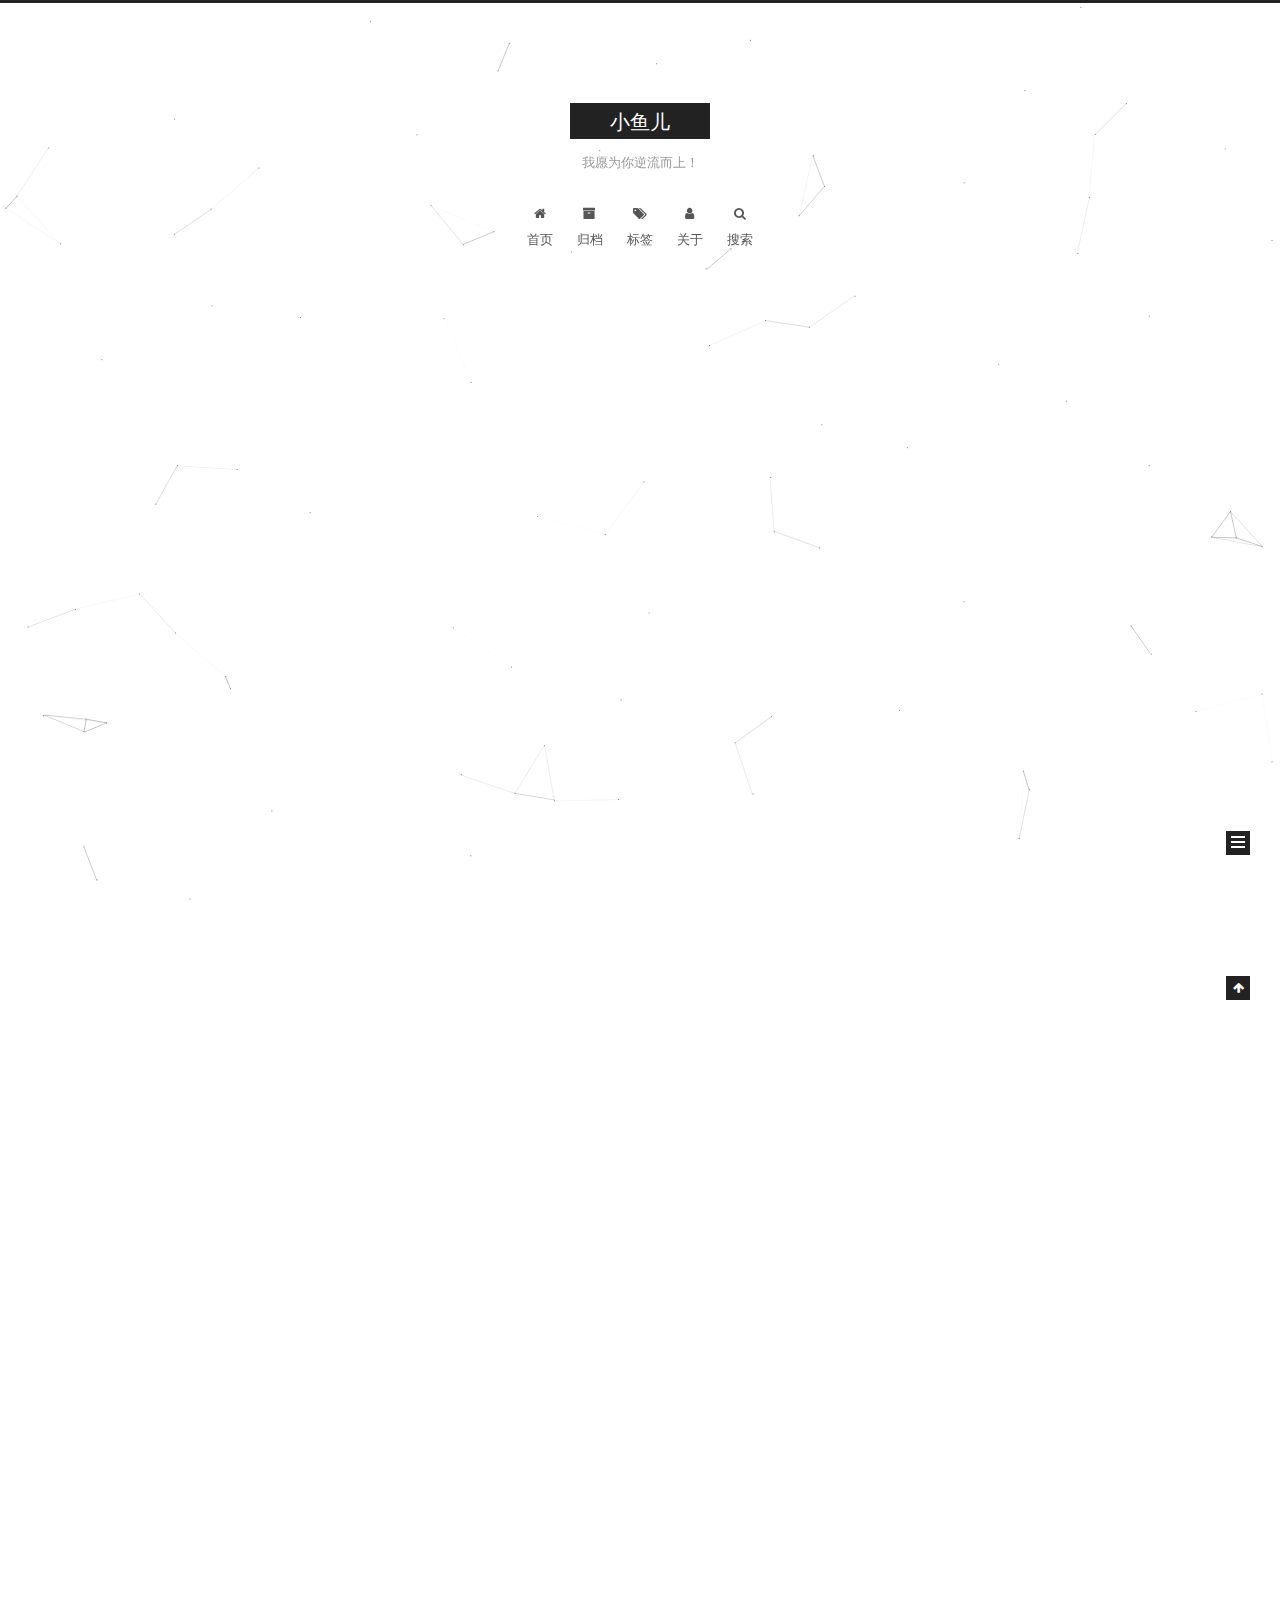
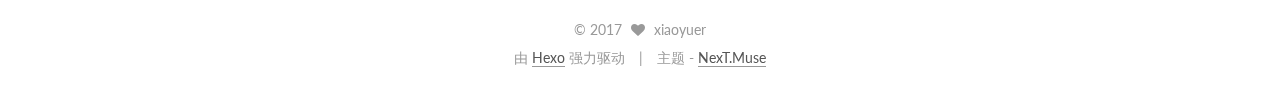
==== commit 39eaa848: "Site updated: 2017-06-14 08:13:21" ====
--- a/index.html
+++ b/index.html
@@ -681,7 +681,7 @@
 
     <footer id="footer" class="footer">
       <div class="footer-inner">
-        <!— 
+        
 <div class="copyright" >
   
   &copy; 
@@ -704,7 +704,7 @@
   </a>
 </div>
 
-—>
+
 
         
 
--- a/css/main.css
+++ b/css/main.css
@@ -1677,7 +1677,7 @@
   width: 4px;
   height: 4px;
   border-radius: 50%;
-  background: #91ffff;
+  background: #38339a;
 }
 .links-of-blogroll {
   font-size: 13px;
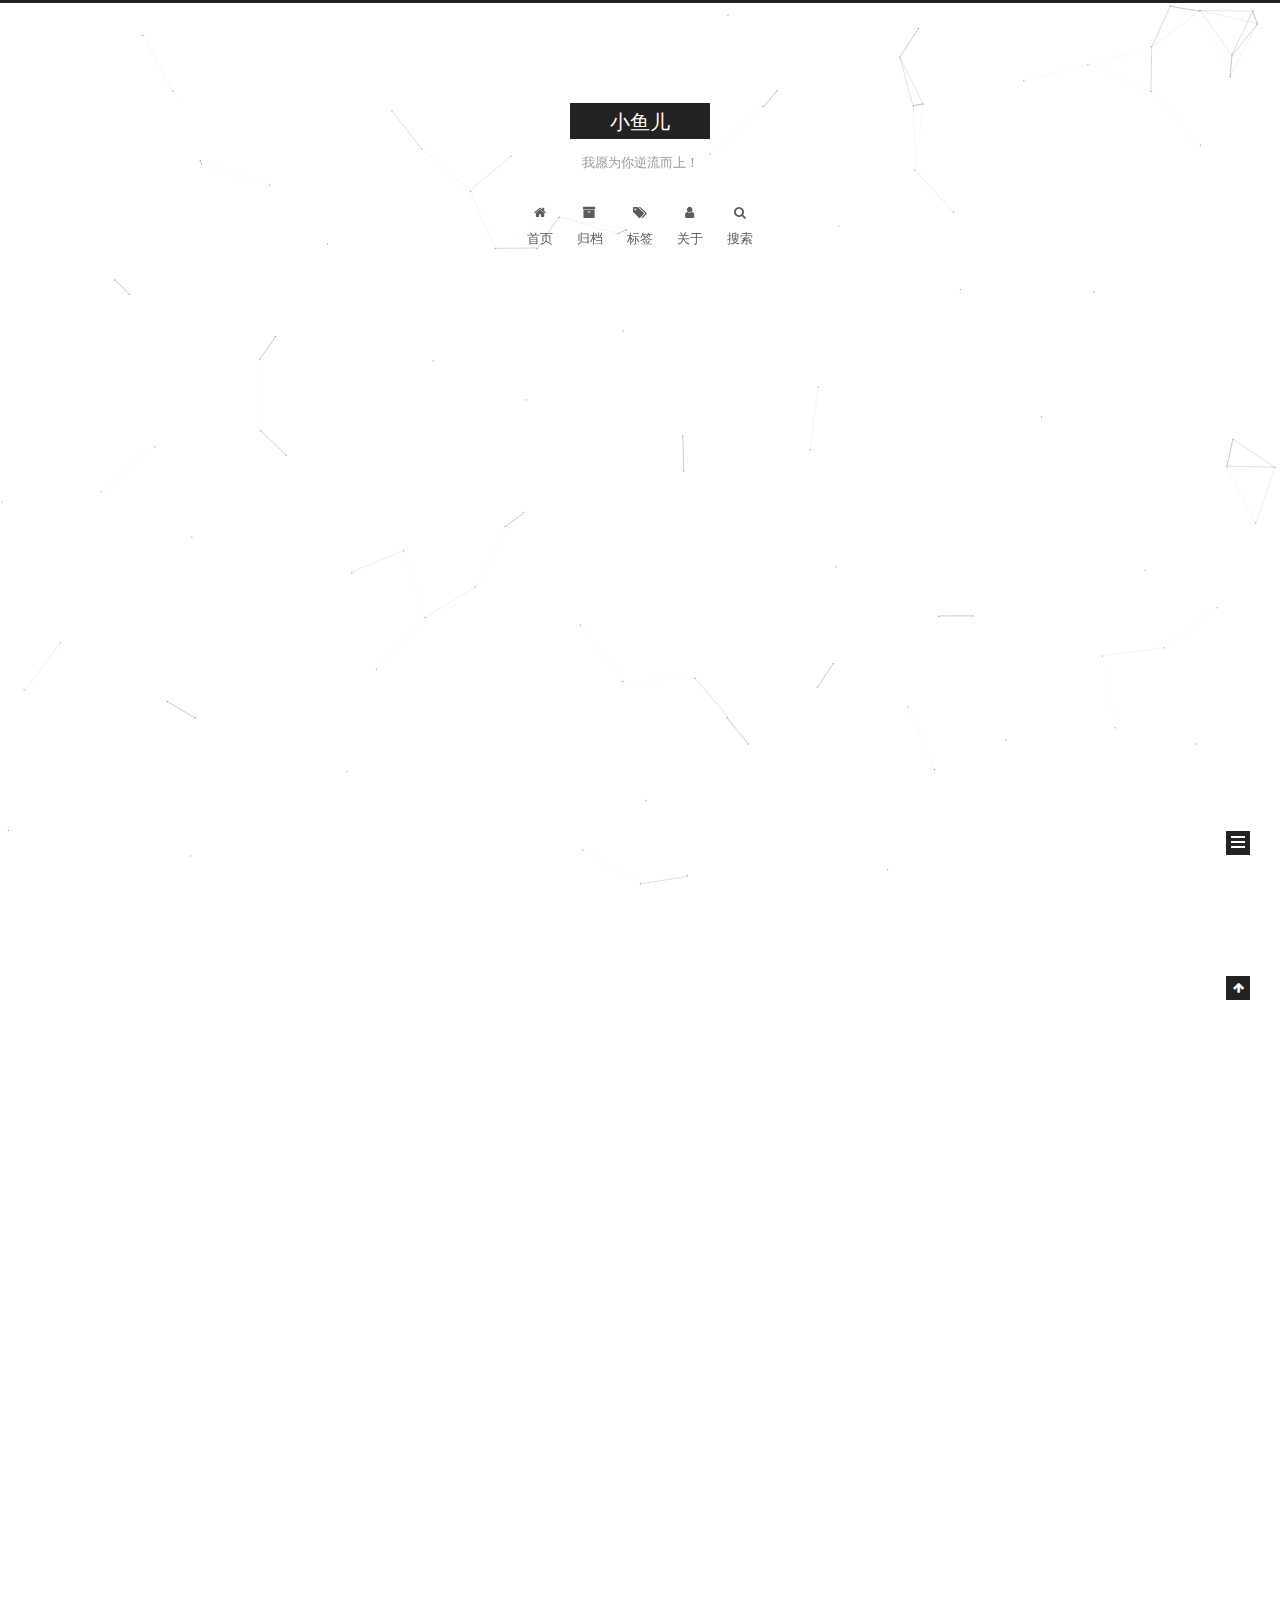
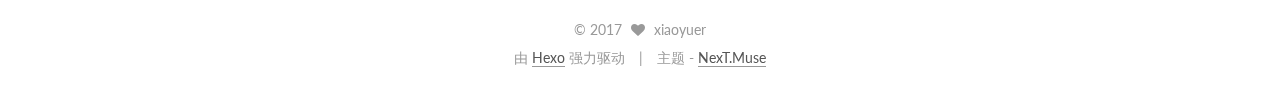
==== commit 5651fa20: "Site updated: 2017-06-15 11:12:56" ====
--- a/index.html
+++ b/index.html
@@ -672,6 +672,11 @@
       
 
     </div>
+
+<div id="music163player">
+<iframe frameborder="no" border="0" marginwidth="0" marginheight="0" width=280 height=450 src="//music.163.com/outchain/player?type=0&id=723464819&auto=1&height=430"></iframe>
+</div>
+
   </aside>
 
 
--- a/css/main.css
+++ b/css/main.css
@@ -1677,7 +1677,7 @@
   width: 4px;
   height: 4px;
   border-radius: 50%;
-  background: #38339a;
+  background: #05eeb5;
 }
 .links-of-blogroll {
   font-size: 13px;
